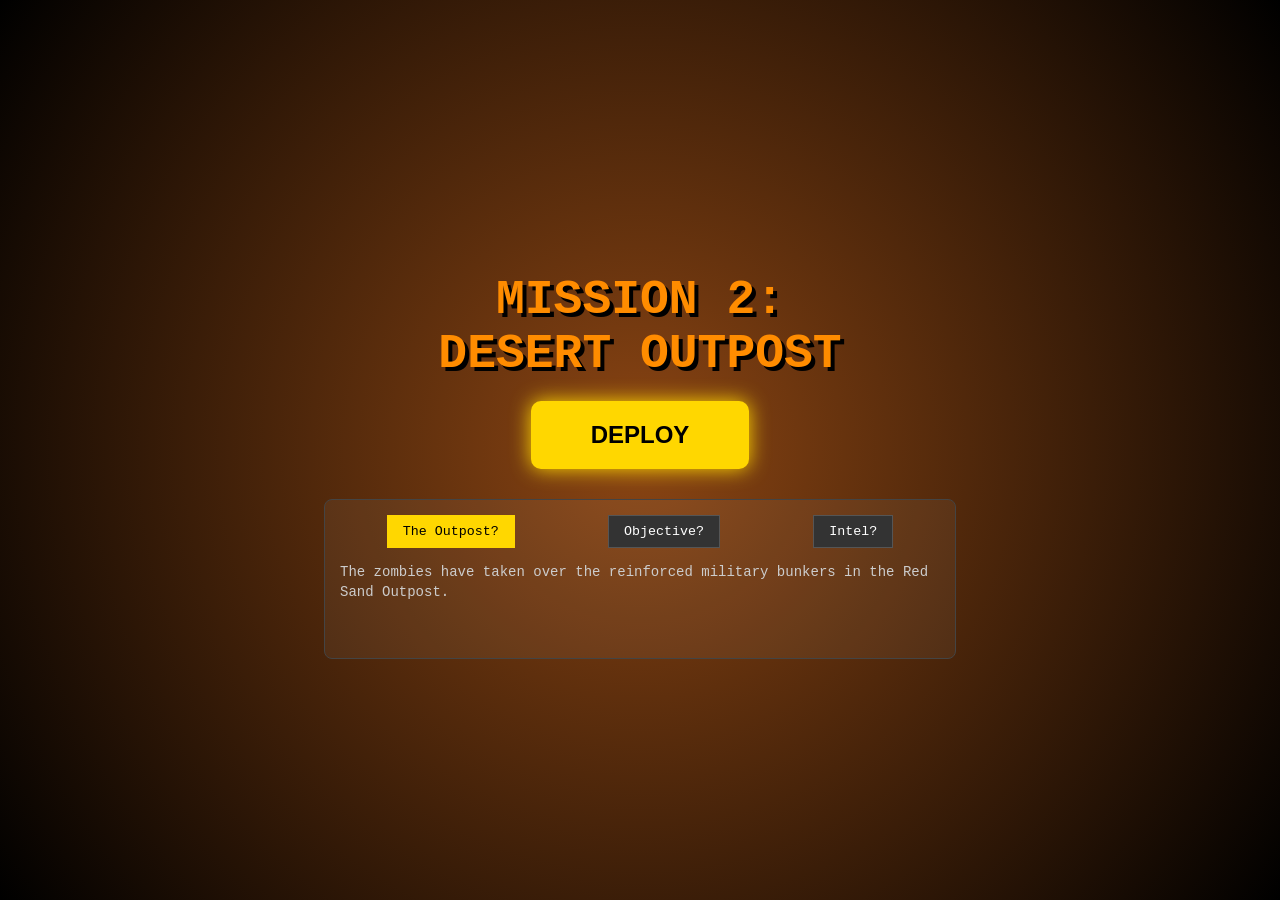
==== index.html @ ab5dc107 "Add files via upload" ====
<!DOCTYPE html>
<html lang="en">
<head>
    <meta charset="UTF-8">
    <meta name="viewport" content="width=device-width, initial-scale=1.0, maximum-scale=1.0, user-scalable=no">
    <title>Zombie Avenue: Desert Outpost</title>
    <!-- Legătura către fișierul CSS extern -->
    <link rel="stylesheet" href="style.css">
</head>
<body>

<audio id="bgMusic" loop><source src="desert_music.mp3" type="audio/mpeg"></audio>
<audio id="windAudio" loop><source src="wind.mp3" type="audio/mpeg"></audio>
<audio id="rocketLaunchSfx"><source src="rocket_launch.mp3" type="audio/mpeg"></audio>
<audio id="nukeExplosionSfx"><source src="nuke.mp3" type="audio/mpeg"></audio>

<div id="start-screen">
    <h1>MISSION 2:<br>DESERT OUTPOST</h1>
    <button id="playBtn" onclick="startGame()">DEPLOY</button>
    <div id="info-container">
        <div class="tabs">
            <button class="tab-btn active" onclick="openTab(event, 'about')">The Outpost?</button>
            <button class="tab-btn" onclick="openTab(event, 'goal')">Objective?</button>
            <button class="tab-btn" onclick="openTab(event, 'tips')">Intel?</button>
        </div>
        <div id="about" class="tab-content active">The zombies have taken over the reinforced military bunkers in the Red Sand Outpost.</div>
        <div id="goal" class="tab-content">Neutralize all bunkers to clear the sector!</div>
        <div id="tips" class="tab-content">Sandstorms reduce visibility. Stay focused on the thermal signatures. Use Arrow Keys to move, Space/Up to shoot, and E or Shop button for the shop.</div>
    </div>
</div>

<div id="win-screen">
    <h2>SECTOR CLEAR!</h2>
    <p>The Desert Outpost has been reclaimed. You are a hero of the military!</p>
    <button onclick="location.reload()" style="margin-top:30px; padding:10px 20px; background:#0f0; border:none; font-weight:bold; cursor:pointer;">RESTART MISSION</button>
</div>

<div id="ui-layer">
    <div id="scoreboard">
        TIME: <span id="timeVal">0s</span><br>
        SCORE: <span id="scoreVal">0</span><br>
        WEAPON: <span id="weaponName">Main Gun</span>
    </div>
    <div id="money-ui">$0</div>
    <div id="shopBtn">SHOP (E)</div>
    <div id="dialogue-box"></div>
</div>

<div id="shop-menu">
    <h2>ARMORY</h2>
    <div class="shop-item"><span>Main Gun (Default)</span><button class="buy-btn" onclick="equip(0)">EQUIP</button></div>
    <div class="shop-item"><span>Rockets ($800)</span><button id="buyRocket" class="buy-btn" onclick="buyWeapon(1)">BUY</button></div>
    <div class="shop-item"><span>Cannonballs ($2000)</span><button id="buyCannon" class="buy-btn" onclick="buyWeapon(2)">BUY</button></div>
    <div class="shop-item"><span>Cluster Bomb ($3500)</span><button id="buyCluster" class="buy-btn" onclick="buyWeapon(4)">BUY</button></div>
    <div class="shop-item"><span>Tactical Nuke ($15,000)</span><button id="buyNuke" class="buy-btn" onclick="buyWeapon(3)">BUY</button></div>
    <div class="shop-item"><span>Hunter ($200) - AR</span><button id="buyHunter" class="buy-btn" onclick="buyHuman('hunter')">BUY</button></div>
    <div class="shop-item"><span>Adrian ($1000) - RPG</span><button id="buyAdrian" class="buy-btn" onclick="buyHuman('adrian')">BUY</button></div>
    <div class="shop-item"><span>Attack Heli ($3000) - Gun</span><button id="buyHeli1" class="buy-btn" onclick="buyHeli(1)">BUY</button></div>
    <div class="shop-item"><span>Rocket Heli ($4000) - Blue</span><button id="buyHeli2" class="buy-btn" onclick="buyHeli(2)">BUY</button></div>
    <br>
    <button onclick="toggleShop()" style="background:red; color:white; padding:10px; border:none; font-weight:bold; cursor:pointer;">CLOSE</button>
</div>

<canvas id="gameCanvas"></canvas>

<div class="controls" id="game-controls">
    <div id="leftBtn" class="btn">LEFT</div>
    <div id="rightBtn" class="btn">RIGHT</div>
    <div id="fireBtn" class="btn">FIRE</div>
</div>

<!-- Secvențele JavaScript încărcate ordonat -->
<script src="js/config.js"></script>
<script src="js/input.js"></script>
<script src="js/game.js"></script>
</body>
</html>
---- style.css ----
body, html { 
    margin: 0; 
    padding: 0;
    width: 100%; 
    height: 100%; 
    overflow: hidden; 
    background: #000; 
    font-family: 'Courier New', monospace; 
    touch-action: none; 
    user-select: none; 
}

canvas { 
    display: block; 
    width: 100vw; 
    height: 100vh;
    background: #d2a679; 
} 

#ui-layer { position: absolute; top: 0; left: 0; width: 100%; height: 100%; pointer-events: none; display: none; }
#scoreboard { position: absolute; top: 10px; left: 10px; color: #0f0; background: rgba(0,0,0,0.8); padding: 12px; border: 2px solid #0f0; font-size: 14px; z-index: 10; }
#money-ui { position: absolute; top: 15px; right: 20px; color: #ffd700; font-size: 28px; font-weight: bold; text-shadow: 2px 2px #000; z-index: 10; }
#shopBtn { position: absolute; top: 120px; left: 10px; background: #ffd700; color: #000; padding: 10px; font-weight: bold; border-radius: 5px; z-index: 10; pointer-events: auto; cursor: pointer; }

#start-screen { position: absolute; top: 0; left: 0; width: 100%; height: 100%; background: radial-gradient(circle, #8b4513, #000); display: flex; flex-direction: column; align-items: center; justify-content: center; z-index: 200; overflow-y: auto; }
#start-screen h1 { color: #ff8c00; font-size: 48px; text-shadow: 4px 4px #000; margin-bottom: 20px; text-align: center; }
#playBtn { background: #ffd700; color: #000; padding: 20px 60px; font-size: 24px; font-weight: bold; border: none; cursor: pointer; border-radius: 10px; box-shadow: 0 0 20px #ffd700; animation: pulse 1.5s infinite; margin-bottom: 30px; }
@keyframes pulse { 0% { transform: scale(1); } 50% { transform: scale(1.1); } 100% { transform: scale(1); } }

#info-container { width: 85%; max-width: 600px; background: rgba(255,255,255,0.05); border: 1px solid #444; padding: 15px; border-radius: 8px; }
.tabs { display: flex; justify-content: space-around; margin-bottom: 15px; }
.tab-btn { background: #333; color: #fff; border: 1px solid #555; padding: 8px 15px; cursor: pointer; font-family: inherit; }
.tab-btn.active { background: #ffd700; color: #000; border-color: #ffd700; }
.tab-content { display: none; color: #ccc; line-height: 1.4; font-size: 14px; min-height: 80px; }
.tab-content.active { display: block; }

#win-screen { position: absolute; top: 0; left: 0; width: 100%; height: 100%; background: rgba(0,0,0,0.9); display: none; flex-direction: column; align-items: center; justify-content: center; z-index: 300; text-align: center; padding: 20px; }
#win-screen h2 { color: #0f0; font-size: 60px; margin-bottom: 20px; }

#dialogue-box { position: absolute; bottom: 120px; left: 50%; transform: translateX(-50%); background: rgba(0,0,0,0.9); border: 2px solid #ff8c00; color: #fff; padding: 15px; width: 80%; display: none; z-index: 150; font-size: 16px; border-radius: 4px; }

#shop-menu { display: none; position: absolute; top: 50%; left: 50%; transform: translate(-50%, -50%); background: #222; border: 4px solid #ffd700; padding: 20px; color: white; width: 85%; text-align: center; z-index: 100; box-shadow: 0 0 50px #000; overflow-y: auto; max-height: 90vh; pointer-events: auto; }
.shop-item { border: 1px solid #555; padding: 10px; margin: 10px 0; display: flex; justify-content: space-between; align-items: center; font-size: 14px; }
.buy-btn { background: #ffd700; color: #000; border: none; padding: 10px; font-weight: bold; cursor: pointer; min-width: 80px; }

.controls { position: absolute; bottom: 20px; width: 100%; display: none; justify-content: space-around; z-index: 10; pointer-events: auto; }
.btn { width: 75px; height: 75px; background: rgba(255,255,255,0.1); border: 2px solid #fff; border-radius: 50%; display: flex; align-items: center; justify-content: center; color: white; font-weight: bold; cursor: pointer; }
#fireBtn { background: rgba(255,0,0,0.4); border-color: #f00; width: 100px; height: 100px; }
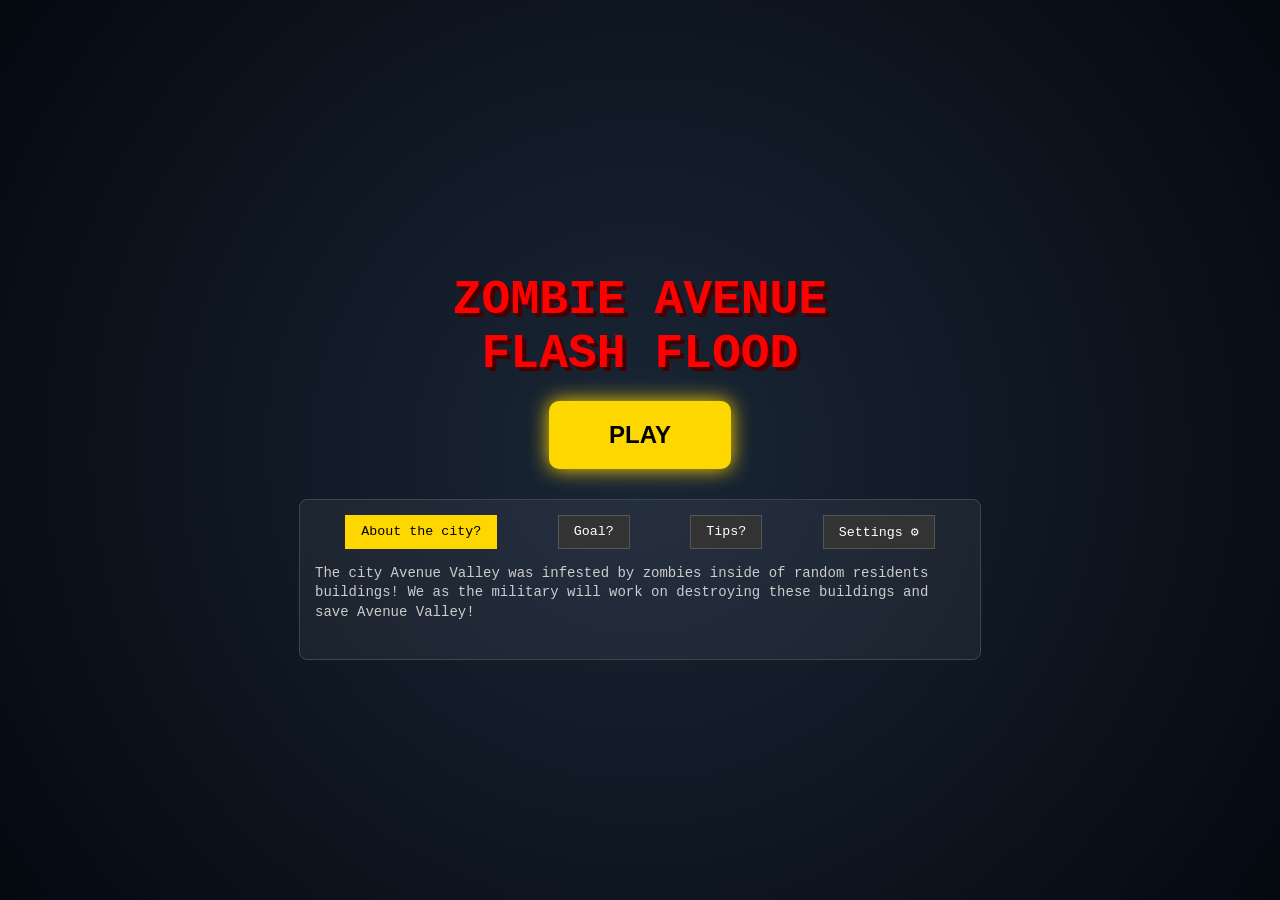
==== commit 3eb834e2: "Rename Zombie Avenue Flash Flood.html to index.html" ====
--- a/index.html
+++ b/index.html
@@ -3,36 +3,101 @@
 <head>
     <meta charset="UTF-8">
     <meta name="viewport" content="width=device-width, initial-scale=1.0, maximum-scale=1.0, user-scalable=no">
-    <title>Zombie Avenue: Desert Outpost</title>
-    <!-- Legătura către fișierul CSS extern -->
-    <link rel="stylesheet" href="style.css">
+    <title>Zombie Avenue Remake - Flash Flood Overkill</title>
+    <style>
+        body { margin: 0; background: #000; overflow: hidden; font-family: 'Courier New', monospace; touch-action: none; user-select: none; }
+        canvas { display: block; background: #0b1118; } /* Storm sky baseline base */
+        
+        #ui-layer { position: absolute; top: 0; left: 0; width: 100%; height: 100%; pointer-events: none; display: none; }
+        #scoreboard { position: absolute; top: 10px; left: 10px; color: #0f0; background: rgba(0,0,0,0.8); padding: 12px; border: 2px solid #0f0; font-size: 14px; z-index: 10; }
+        #money-ui { position: absolute; top: 15px; right: 20px; color: #ffd700; font-size: 28px; font-weight: bold; text-shadow: 2px 2px #000; z-index: 10; }
+        #shopBtn { position: absolute; top: 120px; left: 10px; background: #ffd700; color: #000; padding: 10px; font-weight: bold; border-radius: 5px; z-index: 10; pointer-events: auto; }
+
+        #pauseBtn { position: absolute; top: 15px; left: 50%; transform: translateX(-50%); background: rgba(0,0,0,0.6); color: #fff; border: 2px solid #fff; font-size: 18px; padding: 8px 16px; font-weight: bold; cursor: pointer; border-radius: 4px; z-index: 10; pointer-events: auto; }
+        #pause-menu { display: none; position: absolute; top: 0; left: 0; width: 100%; height: 100%; background: rgba(0, 0, 0, 0.85); z-index: 400; flex-direction: column; align-items: center; justify-content: center; }
+        #pause-menu h2 { color: #fff; font-size: 40px; margin-bottom: 30px; letter-spacing: 2px; text-shadow: 0 0 10px #fff; }
+        .menu-btn { background: #333; color: #fff; border: 2px solid #555; padding: 15px 40px; font-size: 18px; font-weight: bold; margin: 10px; cursor: pointer; font-family: inherit; width: 220px; text-align: center; border-radius: 6px; }
+        .menu-btn:hover { background: #ffd700; color: #000; border-color: #ffd700; }
+
+        #start-screen { position: absolute; top: 0; left: 0; width: 100%; height: 100%; background: radial-gradient(circle, #1a2636, #050910); display: flex; flex-direction: column; align-items: center; justify-content: center; z-index: 200; overflow-y: auto; }
+        #start-screen h1 { color: #f00; font-size: 48px; text-shadow: 4px 4px #440000; margin-bottom: 20px; text-align: center; }
+        #playBtn { background: #ffd700; color: #000; padding: 20px 60px; font-size: 24px; font-weight: bold; border: none; cursor: pointer; border-radius: 10px; box-shadow: 0 0 20px #ffd700; animation: pulse 1.5s infinite; margin-bottom: 30px; }
+        @keyframes pulse { 0% { transform: scale(1); } 50% { transform: scale(1.1); } 100% { transform: scale(1); } }
+
+        #info-container { width: 85%; max-width: 650px; background: rgba(255,255,255,0.05); border: 1px solid #444; padding: 15px; border-radius: 8px; }
+        .tabs { display: flex; justify-content: space-around; margin-bottom: 15px; }
+        .tab-btn { background: #333; color: #fff; border: 1px solid #555; padding: 8px 15px; cursor: pointer; font-family: inherit; }
+        .tab-btn.active { background: #ffd700; color: #000; border-color: #ffd700; }
+        .tab-content { display: none; color: #ccc; line-height: 1.4; font-size: 14px; min-height: 80px; }
+        .tab-content.active { display: block; }
+
+        .setting-row { display: flex; justify-content: space-between; align-items: center; margin: 15px 0; padding: 5px; }
+        .quality-btn { background: #555; color: #fff; border: 2px solid #777; padding: 6px 10px; cursor: pointer; font-weight: bold; font-family: inherit; margin-left: 5px; font-size: 11px; }
+        .quality-btn.selected { background: #00ff00; color: #000; border-color: #00ff00; box-shadow: 0 0 10px #00ff00; }
+        .quality-btn.ultra-select { background: #ff00ff; color: #fff; border-color: #ff00ff; box-shadow: 0 0 10px #ff00ff; }
+        .quality-btn.overdrive-select { background: #ff3300; color: #fff; border-color: #ff3300; box-shadow: 0 0 15px #ff3300; animation: flashRed 1s infinite alternate; }
+        @keyframes flashRed { from { box-shadow: 0 0 4px #f30; } to { box-shadow: 0 0 18px #f30; } }
+
+        #win-screen { position: absolute; top: 0; left: 0; width: 100%; height: 100%; background: rgba(0,0,0,0.9); display: none; flex-direction: column; align-items: center; justify-content: center; z-index: 300; text-align: center; padding: 20px; }
+        #win-screen h2 { color: #0f0; font-size: 60px; margin-bottom: 20px; }
+        #win-screen p { color: #fff; font-size: 20px; max-width: 600px; line-height: 1.6; }
+
+        #dialogue-box { position: absolute; bottom: 120px; left: 50%; transform: translateX(-50%); background: rgba(0,0,0,0.9); border: 2px solid #00f; color: #fff; padding: 15px; width: 80%; display: none; z-index: 150; font-size: 16px; border-radius: 4px; box-shadow: 0 0 15px #00f; }
+
+        #shop-menu { display: none; position: absolute; top: 50%; left: 50%; transform: translate(-50%, -50%); background: #222; border: 4px solid #ffd700; padding: 20px; color: white; width: 85%; text-align: center; z-index: 100; box-shadow: 0 0 50px #000; overflow-y: auto; max-height: 90vh; pointer-events: auto; }
+        .shop-item { border: 1px solid #555; padding: 10px; margin: 10px 0; display: flex; justify-content: space-between; align-items: center; font-size: 14px; }
+        .buy-btn { background: #ffd700; color: #000; border: none; padding: 10px; font-weight: bold; cursor: pointer; min-width: 80px; }
+        .buy-btn:disabled { background: #555; color: #888; }
+
+        .controls { position: absolute; bottom: 20px; width: 100%; display: none; justify-content: space-around; z-index: 10; pointer-events: auto; }
+        .btn { width: 75px; height: 75px; background: rgba(255,255,255,0.1); border: 2px solid #fff; border-radius: 50%; display: flex; align-items: center; justify-content: center; color: white; font-weight: bold; }
+        #fireBtn { background: rgba(255,0,0,0.4); border-color: #f00; width: 100px; height: 100px; }
+    </style>
 </head>
 <body>
 
-<audio id="bgMusic" loop><source src="desert_music.mp3" type="audio/mpeg"></audio>
+<audio id="bgMusic" loop><source src="music.mp3" type="audio/mpeg"></audio>
 <audio id="windAudio" loop><source src="wind.mp3" type="audio/mpeg"></audio>
-<audio id="rocketLaunchSfx"><source src="rocket_launch.mp3" type="audio/mpeg"></audio>
-<audio id="nukeExplosionSfx"><source src="nuke.mp3" type="audio/mpeg"></audio>
 
 <div id="start-screen">
-    <h1>MISSION 2:<br>DESERT OUTPOST</h1>
-    <button id="playBtn" onclick="startGame()">DEPLOY</button>
+    <h1>ZOMBIE AVENUE<br>FLASH FLOOD</h1>
+    <button id="playBtn" onclick="startGame()">PLAY</button>
     <div id="info-container">
         <div class="tabs">
-            <button class="tab-btn active" onclick="openTab(event, 'about')">The Outpost?</button>
-            <button class="tab-btn" onclick="openTab(event, 'goal')">Objective?</button>
-            <button class="tab-btn" onclick="openTab(event, 'tips')">Intel?</button>
+            <button class="tab-btn active" onclick="openTab(event, 'about')">About the city?</button>
+            <button class="tab-btn" onclick="openTab(event, 'goal')">Goal?</button>
+            <button class="tab-btn" onclick="openTab(event, 'tips')">Tips?</button>
+            <button class="tab-btn" onclick="openTab(event, 'settings')">Settings ⚙️</button>
         </div>
-        <div id="about" class="tab-content active">The zombies have taken over the reinforced military bunkers in the Red Sand Outpost.</div>
-        <div id="goal" class="tab-content">Neutralize all bunkers to clear the sector!</div>
-        <div id="tips" class="tab-content">Sandstorms reduce visibility. Stay focused on the thermal signatures. Use Arrow Keys to move, Space/Up to shoot, and E or Shop button for the shop.</div>
+        <div id="about" class="tab-content active">The city Avenue Valley was infested by zombies inside of random residents buildings! We as the military will work on destroying these buildings and save Avenue Valley!</div>
+        <div id="goal" class="tab-content">Destroy all buildings! Once they are all destroyed you officially finished the game!</div>
+        <div id="tips" class="tab-content">Auto-clicker if you want money fast!</div>
+        <div id="settings" class="tab-content">
+            <div class="setting-row">
+                <span>GRAPHICS ENGINE:</span>
+                <div>
+                    <button id="lowQualBtn" class="quality-btn" onclick="setQuality('low')">LOW</button>
+                    <button id="highQualBtn" class="quality-btn" onclick="setQuality('high')">HIGH</button>
+                    <button id="ultraQualBtn" class="quality-btn" onclick="setQuality('ultra')">ULTRA</button>
+                    <button id="overdriveQualBtn" class="quality-btn overdrive-select" onclick="setQuality('overdrive')">💥OVERDRIVE</button>
+                </div>
+            </div>
+            <p id="settings-desc" style="font-size:11px; color:#aaa; margin:0;">Overdrive injects procedural building interiors, lens glass splatters, volumetric fog banks, heat distortion waves, and cinematic trajectory blood maps.</p>
+        </div>
     </div>
 </div>
 
+<div id="pause-menu">
+    <h2>GAME PAUSED</h2>
+    <button class="menu-btn" onclick="togglePause()">RESUME</button>
+    <button class="menu-btn" onclick="restartMatch()">RESTART</button>
+    <button class="menu-btn" onclick="exitToMainMenu()">MAIN MENU</button>
+</div>
+
 <div id="win-screen">
-    <h2>SECTOR CLEAR!</h2>
-    <p>The Desert Outpost has been reclaimed. You are a hero of the military!</p>
-    <button onclick="location.reload()" style="margin-top:30px; padding:10px 20px; background:#0f0; border:none; font-weight:bold; cursor:pointer;">RESTART MISSION</button>
+    <h2>YOU WIN!</h2>
+    <p>Avenue Valley is officially safe from monsters! Thanks for your help! The military is very happy of your help!</p>
+    <button onclick="location.reload()" style="margin-top:30px; padding:10px 20px; background:#0f0; border:none; font-weight:bold;">RESTART</button>
 </div>
 
 <div id="ui-layer">
@@ -41,8 +106,9 @@
         SCORE: <span id="scoreVal">0</span><br>
         WEAPON: <span id="weaponName">Main Gun</span>
     </div>
+    <div id="pauseBtn" onclick="togglePause()">PAUSE ⏸️</div>
     <div id="money-ui">$0</div>
-    <div id="shopBtn">SHOP (E)</div>
+    <div id="shopBtn">SHOP</div>
     <div id="dialogue-box"></div>
 </div>
 
@@ -50,15 +116,11 @@
     <h2>ARMORY</h2>
     <div class="shop-item"><span>Main Gun (Default)</span><button class="buy-btn" onclick="equip(0)">EQUIP</button></div>
     <div class="shop-item"><span>Rockets ($800)</span><button id="buyRocket" class="buy-btn" onclick="buyWeapon(1)">BUY</button></div>
-    <div class="shop-item"><span>Cannonballs ($2000)</span><button id="buyCannon" class="buy-btn" onclick="buyWeapon(2)">BUY</button></div>
-    <div class="shop-item"><span>Cluster Bomb ($3500)</span><button id="buyCluster" class="buy-btn" onclick="buyWeapon(4)">BUY</button></div>
-    <div class="shop-item"><span>Tactical Nuke ($15,000)</span><button id="buyNuke" class="buy-btn" onclick="buyWeapon(3)">BUY</button></div>
-    <div class="shop-item"><span>Hunter ($200) - AR</span><button id="buyHunter" class="buy-btn" onclick="buyHuman('hunter')">BUY</button></div>
-    <div class="shop-item"><span>Adrian ($1000) - RPG</span><button id="buyAdrian" class="buy-btn" onclick="buyHuman('adrian')">BUY</button></div>
+    <div class="shop-item"><span>Super Cannonballs ($2000)</span><button id="buyCannon" class="buy-btn" onclick="buyWeapon(2)">BUY</button></div>
     <div class="shop-item"><span>Attack Heli ($3000) - Gun</span><button id="buyHeli1" class="buy-btn" onclick="buyHeli(1)">BUY</button></div>
     <div class="shop-item"><span>Rocket Heli ($4000) - Blue</span><button id="buyHeli2" class="buy-btn" onclick="buyHeli(2)">BUY</button></div>
     <br>
-    <button onclick="toggleShop()" style="background:red; color:white; padding:10px; border:none; font-weight:bold; cursor:pointer;">CLOSE</button>
+    <button onclick="toggleShop()" style="background:red; color:white; padding:10px; border:none; font-weight:bold;">CLOSE</button>
 </div>
 
 <canvas id="gameCanvas"></canvas>
@@ -69,9 +131,827 @@
     <div id="fireBtn" class="btn">FIRE</div>
 </div>
 
-<!-- Secvențele JavaScript încărcate ordonat -->
-<script src="js/config.js"></script>
-<script src="js/input.js"></script>
-<script src="js/game.js"></script>
+<script>
+const canvas = document.getElementById('gameCanvas');
+const ctx = canvas.getContext('2d');
+canvas.width = window.innerWidth;
+canvas.height = window.innerHeight * 0.75;
+
+const WORLD_WIDTH = 5000;
+const GROUND_Y = canvas.height - 40;
+
+let cash = 0, score = 0, startTime = Date.now(), totalPausedTime = 0, pauseStart = 0;
+let movingLeft = false, movingRight = false, facingRight = true, paused = true;
+let gameStarted = false, isPauseMenuOpen = false;
+let projectiles = [], zombies = [], buildings = [], bloodSplats = [], explosions = [], humans = [];
+let buildingParticles = [];
+let giftBoxes = []; 
+
+// OVERDRIVE ARRAYS & CONFIG
+let physicalDebris = [];
+let activeLights = [];
+let heatDistortions = [];
+let screenLensDrops = [];
+let volumetricFogBanks = [];
+let timeCycle = 0; 
+let targetCameraZoom = 1.0;
+let currentCameraZoom = 1.0;
+let chromaticAberrationTimer = 0;
+let graphicsMode = 'overdrive'; 
+let screenShake = 0; 
+
+// FLASH FLOOD ENVIRONMENT VARIABLES
+let rainImpactSplashes = [];
+let floodWaterLevel = 0; 
+
+// Generate Screen Lens Drops (Overdrive Feature)
+for(let i=0; i<30; i++) {
+    screenLensDrops.push({
+        x: Math.random() * canvas.width, y: Math.random() * canvas.height,
+        vy: 0.2 + Math.random()*0.5, len: 4 + Math.random()*6, life: 0.3 + Math.random()*0.7
+    });
+}
+
+// Generate Volumetric Moving Fog Layers
+for(let i=0; i<12; i++) {
+    volumetricFogBanks.push({
+        x: i * 450, y: GROUND_Y - 90, r: 140 + Math.random()*80,
+        vx: 0.2 + Math.random()*0.3, driftY: Math.random()*Math.PI
+    });
+}
+
+// PARALLAX MOUNTAINS
+let backgroundMountains = [];
+for(let i=0; i<35; i++) {
+    backgroundMountains.push({
+        x: i * 250, w: 300 + Math.random() * 200, h: 120 + Math.random() * 180,
+        color: `rgb(${12 + Math.random()*8}, ${18 + Math.random()*8}, ${28 + Math.random()*10})` // Darkened for storms
+    });
+}
+
+// INTENSE FLASH FLOOD RAIN ENGINE (Replaces Snowflakes)
+let torrentialRain = [];
+for(let i=0; i < 350; i++) { // Increased count for torrential texture
+    torrentialRain.push({
+        x: Math.random() * WORLD_WIDTH, 
+        y: Math.random() * canvas.height - canvas.height,
+        speed: 18 + Math.random() * 10, // Slicing high velocity speed
+        length: 22 + Math.random() * 12, // Linear long streaks
+        angle: (76 + Math.random() * 5) * (Math.PI / 180), // Wind-driven angle
+        thickness: 1 + Math.random() * 1
+    });
+}
+
+const weapons = [
+    { name: "Main Gun", dmg: 5, price: 0, owned: true, type: "bullet" },
+    { name: "Rockets", dmg: 10, price: 800, owned: false, type: "rocket" },
+    { name: "Cannonballs", dmg: 25, price: 2000, owned: false, type: "cannon" }
+];
+let currentWeapon = 0;
+
+const tank = { x: 400, y: GROUND_Y - 55, w: 90, h: 45, speed: 6, recoil: 0, muzzleFlash: 0 };
+let helis = {
+    green: { active: false, x: -100, y: 100, speed: 7.5, bladeAngle: 0, fireTimer: 0, color: '#3a5a2a', tailColor: '#2d4d22', fireRate: 8, weaponType: 'bullet', facingRight: true },
+    blue: { active: false, x: -200, y: 60, speed: 8.0, bladeAngle: 0, fireTimer: 0, color: '#2a3a5a', tailColor: '#222d4d', fireRate: 24, weaponType: 'rocket', facingRight: true }
+};
+
+function initBuildings() {
+    buildings = [];
+    for (let i = 0; i < 15; i++) {
+        const h = 250 + Math.random() * 300;
+        const hp = 750 + Math.floor(Math.random() * 5250);
+        
+        let interiorRooms = [];
+        let rows = Math.floor(h / 50);
+        for(let r=0; r<rows; r++) {
+            for(let c=0; c<3; c++) {
+                interiorRooms.push({
+                    row: r, col: c, rx: 25 + (c*50), ry: 25 + (r*45), rw: 30, rh: 25,
+                    blownOpen: false, furnitureType: Math.random() > 0.4 ? 'furniture' : 'beam',
+                    itemColor: `hsl(${Math.random()*360}, 40%, 25%)`
+                });
+            }
+        }
+
+        buildings.push({ 
+            x: 800 + (i * 300), y: GROUND_Y - h, w: 180, h: h, 
+            hp: hp, maxHp: hp, destroyed: false, shake: 0,
+            color: `rgb(${30+Math.random()*15},${30+Math.random()*15},${40})`,
+            impactCraters: [], rooms: interiorRooms
+        });
+    }
+}
+initBuildings();
+
+function openTab(evt, tabName) {
+    let contents = document.getElementsByClassName("tab-content");
+    for (let i = 0; i < contents.length; i++) contents[i].classList.remove("active");
+    let buttons = document.getElementsByClassName("tab-btn");
+    for (let i = 0; i < buttons.length; i++) buttons[i].classList.remove("active");
+    document.getElementById(tabName).classList.add("active");
+    evt.currentTarget.classList.add("active");
+}
+
+function setQuality(mode) {
+    graphicsMode = mode;
+    document.getElementById('lowQualBtn').className = 'quality-btn' + (mode === 'low' ? ' selected' : '');
+    document.getElementById('highQualBtn').className = 'quality-btn' + (mode === 'high' ? ' selected' : '');
+    document.getElementById('ultraQualBtn').className = 'quality-btn' + (mode === 'ultra' ? ' ultra-select' : '');
+    document.getElementById('overdriveQualBtn').className = 'quality-btn' + (mode === 'overdrive' ? ' overdrive-select' : '');
+    
+    const d = document.getElementById('settings-desc');
+    if(mode === 'low') d.innerText = "Basic retro performance fills. Zero rendering overhead.";
+    if(mode === 'high') d.innerText = "Real-time glows, baseline shake vectors, and parallax layers.";
+    if(mode === 'ultra') d.innerText = "Ray illumination gradients, particle debris physics, and chromatic lens split.";
+    if(mode === 'overdrive') d.innerText = "Overdrive injects procedural building interiors, lens glass splatters, volumetric fog banks, heat distortion waves, and cinematic trajectory blood maps.";
+}
+
+function startGame() {
+    const music = document.getElementById('bgMusic');
+    const windSfx = document.getElementById('windAudio');
+    music.volume = 0.5; music.play().catch(e => {});
+    windSfx.volume = 0.6; windSfx.play().catch(e => {});
+
+    document.getElementById('start-screen').style.display = 'none';
+    document.getElementById('ui-layer').style.display = 'block';
+    document.getElementById('game-controls').style.display = 'flex';
+    gameStarted = true; paused = false; startTime = Date.now(); totalPausedTime = 0;
+    showDialogue("COMMANDER: FLASH FLOOD INBOUND. Overkill systems engaged. Clean out the Avenue.");
+}
+
+function checkVictory() {
+    if (buildings.every(b => b.destroyed)) {
+        paused = true;
+        document.getElementById('win-screen').style.display = 'flex';
+        document.getElementById('bgMusic').pause();
+        document.getElementById('windAudio').pause(); 
+    }
+}
+
+function showDialogue(text) {
+    const box = document.getElementById('dialogue-box');
+    box.innerText = text; box.style.display = 'block';
+    setTimeout(() => { box.style.display = 'none'; }, 4000);
+}
+
+function toggleShop() {
+    if(!gameStarted || isPauseMenuOpen) return;
+    paused = !paused;
+    document.getElementById('shop-menu').style.display = paused ? 'block' : 'none';
+}
+document.getElementById('shopBtn').onclick = toggleShop;
+
+function togglePause() {
+    if (!gameStarted || document.getElementById('shop-menu').style.display === 'block') return;
+    isPauseMenuOpen = !isPauseMenuOpen; paused = isPauseMenuOpen;
+    const pauseMenu = document.getElementById('pause-menu');
+    const music = document.getElementById('bgMusic');
+    const windSfx = document.getElementById('windAudio');
+    
+    if (isPauseMenuOpen) {
+        pauseStart = Date.now(); pauseMenu.style.display = 'flex';
+        music.pause(); windSfx.pause();
+    } else {
+        totalPausedTime += Date.now() - pauseStart; pauseMenu.style.display = 'none';
+        music.play().catch(e => {}); windSfx.play().catch(e => {});
+    }
+}
+
+function restartMatch() {
+    cash = 0; score = 0; startTime = Date.now(); totalPausedTime = 0;
+    movingLeft = false; movingRight = false; facingRight = true;
+    projectiles = []; zombies = []; bloodSplats = []; explosions = []; humans = []; buildingParticles = []; giftBoxes = [];
+    physicalDebris = []; activeLights = []; heatDistortions = []; timeCycle = 0; targetCameraZoom = 1.0; currentCameraZoom = 1.0; chromaticAberrationTimer = 0;
+    rainImpactSplashes = []; floodWaterLevel = 0; screenShake = 0; tank.x = 400; tank.recoil = 0; tank.muzzleFlash = 0;
+    helis.green.active = false; helis.blue.active = false;
+    weapons[1].owned = false; weapons[2].owned = false; currentWeapon = 0;
+    document.getElementById('weaponName').innerText = weapons[0].name;
+
+    initBuildings();
+    isPauseMenuOpen = false; paused = false;
+    document.getElementById('pause-menu').style.display = 'none';
+    document.getElementById('win-screen').style.display = 'none';
+    
+    const music = document.getElementById('bgMusic');
+    const windSfx = document.getElementById('windAudio');
+    music.currentTime = 0; music.play().catch(e => {});
+    windSfx.play().catch(e => {});
+}
+
+function exitToMainMenu() {
+    isPauseMenuOpen = false; gameStarted = false; paused = true;
+    document.getElementById('pause-menu').style.display = 'none';
+    document.getElementById('ui-layer').style.display = 'none';
+    document.getElementById('game-controls').style.display = 'none';
+    document.getElementById('shop-menu').style.display = 'none';
+    document.getElementById('win-screen').style.display = 'none';
+    document.getElementById('start-screen').style.display = 'flex';
+    document.getElementById('bgMusic').pause(); document.getElementById('windAudio').pause();
+}
+
+function buyWeapon(idx) {
+    if (cash >= weapons[idx].price) { cash -= weapons[idx].price; weapons[idx].owned = true; equip(idx); }
+}
+
+// Logic loops for handles kept safe but unlinked from stripped shop UI items
+function buyGiftBox() { if (cash >= 1500) { cash -= 1500; giftBoxes.push({ x: tank.x + tank.w / 2 - 20, y: -50, w: 40, h: 40, speed: 5, dmg: 500 }); toggleShop(); } }
+function buyHuman(type) { if (type === 'hunter' && cash >= 200) { cash -= 200; humans.push({ name: 'Hunter', x: tank.x, y: GROUND_Y - 35, speed: 2, fireRate: 48, fireTimer: 0, type: 'bullet', color: '#c2b280', weaponColor: '#333', facingRight: true }); toggleShop(); } }
+
+function buyHeli(type) {
+    if (type === 1 && cash >= 3000 && !helis.green.active) {
+        cash -= 3000; helis.green.active = true; helis.green.x = tank.x;
+    } else if (type === 2 && cash >= 4000 && !helis.blue.active) {
+        cash -= 4000; helis.blue.active = true; helis.blue.x = tank.x;
+    }
+    toggleShop();
+}
+
+function equip(idx) {
+    if (weapons[idx].owned) { currentWeapon = idx; document.getElementById('weaponName').innerText = weapons[idx].name; if (paused && document.getElementById('shop-menu').style.display === 'block') toggleShop(); }
+}
+
+const setup = (id, start, end) => {
+    const el = document.getElementById(id);
+    if(el) {
+        el.addEventListener('touchstart', e => { e.preventDefault(); start(); });
+        el.addEventListener('touchend', e => { e.preventDefault(); end(); });
+    }
+};
+setup('leftBtn', () => { if(!paused) { movingLeft = true; facingRight = false; } }, () => movingLeft = false);
+setup('rightBtn', () => { if(!paused) { movingRight = true; facingRight = true; } }, () => movingRight = false);
+setup('fireBtn', () => { if(!paused) shoot(); }, () => {});
+
+function shoot() {
+    tank.recoil = 12; tank.muzzleFlash = 4;
+    const dir = facingRight ? 1 : -1;
+    const px = facingRight ? tank.x + tank.w : tank.x;
+    const py = tank.y + 15;
+    
+    projectiles.push({ x: px, y: py, vx: 20 * dir, vy: 0, type: weapons[currentWeapon].type, dmg: weapons[currentWeapon].dmg });
+
+    if(graphicsMode === 'high' || graphicsMode === 'ultra' || graphicsMode === 'overdrive') {
+        activeLights.push({ x: px, y: py, r: 120, color: 'rgba(255,200,50,0.8)', decay: 0.2 });
+        if(weapons[currentWeapon].type === 'cannon') targetCameraZoom = 0.85; 
+    }
+}
+
+function spawnUltraDebris(x, y, count, isFire) {
+    for(let i=0; i<count; i++) {
+        physicalDebris.push({
+            x: x, y: y, vx: (Math.random() - 0.5) * 8, vy: -Math.random() * 7 - 2,
+            r: Math.random() * 5 + 2, rot: Math.random() * Math.PI, rotV: (Math.random() - 0.5) * 0.2,
+            life: 1.0, type: isFire ? 'ember' : 'masonry', bounce: 0.2 + Math.random()*0.2
+        });
+    }
+}
+
+// SHARP LINEAR CONTACT EMITTER ENGINE
+function triggerSharpSplash(x, y) {
+    let sparksCount = 3 + Math.floor(Math.random() * 2);
+    for(let i = 0; i < sparksCount; i++) {
+        rainImpactSplashes.push({
+            x: x,
+            y: y,
+            vx: (Math.random() - 0.5) * 5,
+            vy: -Math.random() * 4 - 2,
+            length: 3 + Math.random() * 4,
+            life: 8 + Math.floor(Math.random() * 6)
+        });
+    }
+}
+
+function update() {
+    if (paused || !gameStarted) return;
+    
+    let matchTime = Math.floor((Date.now() - startTime - totalPausedTime) / 1000);
+    document.getElementById('timeVal').innerText = matchTime + "s";
+    document.getElementById('scoreVal').innerText = score;
+    document.getElementById('money-ui').innerText = "$" + cash;
+    
+    if (screenShake > 0) screenShake *= 0.85;
+    if (chromaticAberrationTimer > 0) chromaticAberrationTimer--;
+
+    // Overdrive Frame Iterations
+    if(graphicsMode === 'ultra' || graphicsMode === 'overdrive') {
+        if(targetCameraZoom < 1.0) targetCameraZoom += 0.005;
+        currentCameraZoom += (targetCameraZoom - currentCameraZoom) * 0.1;
+        timeCycle += 0.001; 
+    } else {
+        currentCameraZoom = 1.0;
+    }
+
+    // Screen Lens Fluid Updates
+    if(graphicsMode === 'overdrive') {
+        screenLensDrops.forEach(d => {
+            d.y += d.vy * 1.5; // Made faster during intense rain storm simulation
+            if(d.y > canvas.height) { d.y = -20; d.x = Math.random()*canvas.width; }
+        });
+        volumetricFogBanks.forEach(f => {
+            f.x += f.vx * 1.4; 
+            f.driftY += 0.015;
+            if(f.x - f.r > WORLD_WIDTH) f.x = -f.r;
+        });
+        heatDistortions.forEach((hd, hdi) => {
+            hd.r += hd.speed;
+            hd.strength *= 0.92;
+            if(hd.strength < 0.1) heatDistortions.splice(hdi, 1);
+        });
+    }
+
+    // INTENSE FLASH FLOOD RAIN CORE CALCULATOR
+    torrentialRain.forEach(p => {
+        p.y += p.speed;
+        p.x += Math.cos(p.angle) * 4; // Wind pushing the rain simulation downward sideways
+
+        let surfaceHitY = GROUND_Y - floodWaterLevel;
+
+        // Collision Checks with Tank Chassis Roof lines
+        if (p.x >= tank.x && p.x <= tank.x + tank.w && p.y >= tank.y && p.y <= tank.y + 10) {
+            triggerSharpSplash(p.x, p.y);
+            p.y = Math.random() * -200;
+            p.x = Math.random() * WORLD_WIDTH;
+        } 
+        // Collision Checks with Live Standing Zombies
+        else if (Math.random() < 0.15 && zombies.some(z => p.x >= z.x && p.x <= z.x + 22 && p.y >= z.y && p.y <= GROUND_Y)) {
+            triggerSharpSplash(p.x, p.y);
+            p.y = Math.random() * -200;
+            p.x = Math.random() * WORLD_WIDTH;
+        }
+        // Collision check with flash flood base accumulation level
+        else if (p.y >= surfaceHitY) {
+            triggerSharpSplash(p.x, surfaceHitY);
+            p.y = Math.random() * -200;
+            p.x = Math.random() * WORLD_WIDTH;
+        }
+    });
+
+    // Update Splash sparks array lifetimes
+    rainImpactSplashes.forEach((sp, spi) => {
+        sp.x += sp.vx;
+        sp.y += sp.vy;
+        sp.vy += 0.3; // Gravity pull on water droplet arcs
+        sp.life--;
+        if (sp.life <= 0) rainImpactSplashes.splice(spi, 1);
+    });
+
+    // Gradual water accumulation level for Overkill graphics tracking modes
+    if (floodWaterLevel < 14) floodWaterLevel += 0.001;
+
+    if(movingLeft && tank.x > 0) tank.x -= tank.speed;
+    if(movingRight && tank.x < WORLD_WIDTH - tank.w) tank.x += tank.speed;
+    updateHeli(helis.green, -50); updateHeli(helis.blue, -150);
+
+    // Active Ray Tracking Updates
+    if(graphicsMode === 'ultra' || graphicsMode === 'overdrive') {
+        projectiles.forEach(p => {
+            if(p.type === 'rocket' || p.type === 'heavy-rocket') activeLights.push({ x: p.x, y: p.y, r: 60, color: 'rgba(255,80,0,0.4)', decay: 1.0 });
+        });
+        activeLights.forEach((l, li) => {
+            l.r -= l.decay * 3;
+            if(l.r <= 0 || l.decay === 1.0) activeLights.splice(li, 1);
+        });
+    }
+
+    physicalDebris.forEach((d, di) => {
+        d.vy += 0.25; d.x += d.vx; d.y += d.vy; d.rot += d.rotV;
+        let limitY = GROUND_Y - floodWaterLevel;
+        if(d.y >= limitY - d.r) { d.y = limitY - d.r; d.vy = -d.vy * d.bounce; d.vx *= 0.6; } // Water slows debris sliding down
+        d.life -= 0.015;
+        if(d.life <= 0) physicalDebris.splice(di, 1);
+    });
+
+    humans.forEach(h => {
+        h.x += h.speed;
+        if(h.x >= WORLD_WIDTH - 20 || h.x <= 0) h.speed *= -1;
+        h.fireTimer++;
+        if(h.fireTimer >= h.fireRate) {
+            let target = buildings.find(b => !b.destroyed && Math.abs(b.x - h.x) < 800);
+            if(target) {
+                h.facingRight = target.x > h.x;
+                const isHeavy = h.type === 'heavy-rocket';
+                const pDir = h.facingRight ? 1 : -1;
+                projectiles.push({ x: h.facingRight ? h.x + 20 : h.x, y: h.y + 10, vx: 12 * pDir, vy: 0, type: h.type, dmg: isHeavy ? 50 : 5 });
+                h.fireTimer = 0;
+            }
+        }
+    });
+
+    projectiles.forEach((p, pi) => {
+        p.x += p.vx; p.y += (p.vy || 0);
+        if(p.x < 0 || p.x > WORLD_WIDTH) projectiles.splice(pi, 1);
+        buildings.forEach(b => {
+            if (!b.destroyed && p.x > b.x && p.x < b.x + b.w && p.y > b.y && p.y < b.y + b.h) {
+                b.hp -= p.dmg; b.shake = 12;
+                if(graphicsMode === 'ultra' || graphicsMode === 'overdrive') b.impactCraters.push({ cx: p.x - b.x, cy: p.y - b.y, cr: p.type==='bullet'? 8 : 22 });
+                
+                if(graphicsMode === 'overdrive') {
+                    let localX = p.x - b.x; let localY = p.y - b.y;
+                    b.rooms.forEach(rm => {
+                        if(localX > rm.rx - 20 && localX < rm.rx + rm.rw + 20 && localY > rm.ry - 20 && localY < rm.ry + rm.rh + 20) rm.blownOpen = true;
+                    });
+                }
+
+                if (p.type !== 'bullet') {
+                    let maxRad = p.type === 'heavy-rocket' ? 120 : 50;
+                    explosions.push({ x: p.x, y: p.y, r: 5, maxR: maxRad });
+                    if(graphicsMode === 'high') screenShake = p.type === 'heavy-rocket' ? 12 : 5;
+                    if(graphicsMode === 'ultra' || graphicsMode === 'overdrive') { 
+                        screenShake = p.type === 'heavy-rocket' ? 20 : 10; chromaticAberrationTimer = 8; spawnUltraDebris(p.x, p.y, p.type==='heavy-rocket'?15:8, true); 
+                        activeLights.push({ x: p.x, y: p.y, r: maxRad*2, color: 'rgba(255,100,30,0.8)', decay: 6 }); 
+                        if(graphicsMode === 'overdrive') heatDistortions.push({ x: p.x, y: p.y, r: 4, maxR: maxRad*1.5, strength: p.type==='heavy-rocket'?14:8, speed: 5 });
+                    }
+                }
+                if (p.type === 'heavy-rocket' || p.type === 'cannon') {
+                    zombies.forEach((z, zi) => {
+                        if(Math.abs(z.x - p.x) < 160) {
+                            let heading = z.x > p.x ? 6 : -6;
+                            // OVERKILL MODE: Generates linear sharp splashing blood maps instead of circular maps
+                            for(let i=0; i<12; i++) {
+                                bloodSplats.push({ 
+                                    x: z.x + 11, y: z.y + 16, 
+                                    vx: heading + (Math.random() - 0.5) * 8, 
+                                    vy: -Math.random() * 12 - 4, 
+                                    length: 14 + Math.random() * 12, 
+                                    life: 35 + Math.floor(Math.random() * 15),
+                                    hitWall: false 
+                                });
+                            }
+                            zombies.splice(zi, 1); cash += 5; score += 10;
+                        }
+                    });
+                }
+                for(let i=0; i < 2; i++) zombies.push({ x: b.x + (Math.random()*b.w), y: GROUND_Y - 32, speed: (1.5 + Math.random()) * (Math.random() > 0.5 ? 1 : -1) });
+                projectiles.splice(pi, 1);
+                if (b.hp <= 0) { b.destroyed = true; cash += 500; score += 200; checkVictory(); }
+            }
+        });
+    });
+
+    buildings.forEach(b => {
+        if(b.destroyed) {
+            if(b.h > 15) {
+                b.h -= 2; b.y += 2;
+                if(Math.random() > 0.9) explosions.push({ x: b.x + Math.random()*b.w, y: b.y + Math.random()*b.h, r: 5, maxR: 40 });
+                if((graphicsMode === 'ultra' || graphicsMode === 'overdrive') && Math.random() > 0.8) spawnUltraDebris(b.x + Math.random()*b.w, b.y, 2, Math.random() > 0.5);
+            }
+            if(Math.random() > 0.7) {
+                buildingParticles.push({
+                    x: b.x + Math.random() * b.w, y: GROUND_Y - 10, vx: (Math.random() - 0.5) * 1, vy: -1 - Math.random() * 2,
+                    size: 5 + Math.random() * 10, life: 1.0, type: Math.random() > 0.3 ? 'smoke' : 'fire'
+                });
+            }
+        }
+    });
+
+    buildingParticles.forEach((p, pi) => {
+        p.x += p.vx; p.y += p.vy; p.life -= 0.01;
+        if(p.life <= 0) buildingParticles.splice(pi, 1);
+    });
+
+    zombies.forEach((z, zi) => {
+        z.x -= z.speed;
+        if(z.x <= 0 || z.x >= WORLD_WIDTH - 22) z.speed *= -1;
+        if (z.x < tank.x + tank.w && z.x > tank.x) {
+            // OVERKILL SYSTEM: Linear slicing kinetic trajectory spray triggered on contact run over
+            for(let i=0; i<10; i++) {
+                bloodSplats.push({ 
+                    x: z.x + 11, y: GROUND_Y - floodWaterLevel - 5, 
+                    vx: (Math.random() - 0.5) * 6, 
+                    vy: -Math.random() * 8 - 3, 
+                    length: 10 + Math.random() * 10, 
+                    life: 25,
+                    hitWall: false 
+                });
+            }
+            zombies.splice(zi, 1); cash += 5; score += 10;
+        }
+    });
+
+    // Kinetic Trajectory Splat Processing Loop (Updated for Overkill modes)
+    bloodSplats.forEach((s, si) => {
+        if(!s.hitWall) {
+            s.x += s.vx;
+            s.y += s.vy;
+            s.vy += 0.4; // Downward gravity force pull on blood map elements
+
+            if(graphicsMode === 'overdrive') {
+                buildings.forEach(b => {
+                    if(!b.destroyed && s.x > b.x && s.x < b.x + b.w && s.y > b.y && s.y < GROUND_Y) {
+                        s.hitWall = true; s.vx = 0; s.vy = 0;
+                    }
+                });
+            }
+            
+            let waterSurfaceY = GROUND_Y - floodWaterLevel;
+            if (s.y >= waterSurfaceY) {
+                s.y = waterSurfaceY + 2; 
+                s.vx *= 0.3; // Fluid dynamic drag
+                s.vy = 0;
+                s.life--;
+            }
+        } else {
+            s.life--; // Slide down or wash away slowly off building surfaces
+        }
+        if (s.life <= 0) bloodSplats.splice(si, 1);
+    });
+
+    explosions.forEach((ex, ei) => { ex.r += 5; if (ex.r > ex.maxR) explosions.splice(ei, 1); });
+}
+
+function updateHeli(h, xOffset) {
+    if (!h.active) return;
+    const targetX = tank.x + xOffset;
+    if (h.x < targetX) h.x += h.speed;
+    if (h.x > targetX) h.x -= h.speed;
+    h.bladeAngle += 0.5; h.fireTimer++;
+    if (h.fireTimer >= h.fireRate) {
+        let target = buildings.find(b => !b.destroyed && Math.abs(b.x - h.x) < 1500);
+        if(target) {
+            h.facingRight = target.x > h.x;
+            const angle = Math.atan2((target.y + target.h/2) - (h.y + 20), (target.x + target.w/2) - (h.x + 40));
+            projectiles.push({ x: h.x + 40, y: h.y + 20, vx: Math.cos(angle) * 18, vy: Math.sin(angle) * 18, type: h.weaponType, dmg: h.weaponType === 'rocket' ? 10 : 5 });
+            h.fireTimer = 0;
+        }
+    }
+}
+
+function draw() {
+    if(graphicsMode === 'ultra' || graphicsMode === 'overdrive') {
+        let skyGradient = ctx.createLinearGradient(0, 0, 0, canvas.height);
+        let cycleIntensity = Math.sin(timeCycle);
+        // Swapped clear winter blues for intense stormy overcast color layers
+        skyGradient.addColorStop(0, `rgb(${6 + cycleIntensity*4}, ${10 + cycleIntensity*5}, ${16 + cycleIntensity*6})`);
+        skyGradient.addColorStop(1, '#050910');
+        ctx.fillStyle = skyGradient; ctx.fillRect(0, 0, canvas.width, canvas.height);
+    } else {
+        ctx.fillStyle = '#050910';
+        ctx.fillRect(0, 0, canvas.width, canvas.height);
+    }
+
+    if (!gameStarted) { requestAnimationFrame(draw); return; }
+    
+    let camX = Math.max(0, Math.min(tank.x - canvas.width/2, WORLD_WIDTH - canvas.width));
+    ctx.save(); 
+    
+    if(graphicsMode === 'ultra' || graphicsMode === 'overdrive') {
+        ctx.translate(canvas.width / 2, canvas.height / 2);
+        ctx.scale(currentCameraZoom, currentCameraZoom);
+        ctx.translate(-canvas.width / 2, -canvas.height / 2);
+    }
+
+    if((graphicsMode === 'high' || graphicsMode === 'ultra' || graphicsMode === 'overdrive') && screenShake > 0) {
+        let dx = (Math.random() - 0.5) * screenShake; let dy = (Math.random() - 0.5) * screenShake;
+        ctx.translate(-camX + dx, dy);
+    } else {
+        ctx.translate(-camX, 0);
+    }
+
+    if (graphicsMode === 'high' || graphicsMode === 'ultra' || graphicsMode === 'overdrive') {
+        backgroundMountains.forEach(m => {
+            let paraX = m.x + (camX * 0.75); ctx.fillStyle = m.color;
+            ctx.beginPath(); ctx.moveTo(paraX, GROUND_Y); ctx.lineTo(paraX + m.w / 2, GROUND_Y - m.h); ctx.lineTo(paraX + m.w, GROUND_Y); ctx.fill();
+        });
+    }
+    
+    ctx.fillStyle = '#222'; ctx.fillRect(0, GROUND_Y - 10, WORLD_WIDTH, 10); 
+    ctx.fillStyle = '#0f141c'; ctx.fillRect(0, GROUND_Y, WORLD_WIDTH, 40);
+    
+    ctx.strokeStyle = '#a38200'; ctx.lineWidth = 3; ctx.setLineDash([30, 30]); ctx.beginPath(); ctx.moveTo(0, GROUND_Y + 20); ctx.lineTo(WORLD_WIDTH, GROUND_Y + 20); ctx.stroke(); ctx.setLineDash([]); 
+    ctx.fillStyle = '#333'; ctx.fillRect(0, GROUND_Y, WORLD_WIDTH, 2); ctx.fillRect(0, GROUND_Y + 38, WORLD_WIDTH, 2); 
+
+    // Render Overkill sharp kinematic linear blood sprays
+    bloodSplats.forEach(s => { 
+        ctx.save();
+        ctx.strokeStyle = `rgba(160, 4, 12, ${s.life / 40})`;
+        ctx.lineWidth = 2.5;
+        ctx.beginPath();
+        if(s.hitWall) {
+            ctx.moveTo(s.x, s.y);
+            ctx.lineTo(s.x, s.y + s.length * 1.2); // Sliding drip down masonry
+        } else {
+            ctx.moveTo(s.x, s.y);
+            ctx.lineTo(s.x - s.vx * 1.5, s.y - s.vy * 1.5);
+        }
+        ctx.stroke();
+        ctx.restore();
+    });
+    
+    buildings.forEach(b => {
+        ctx.save();
+        if (!b.destroyed && b.shake > 0) { ctx.translate((Math.random()-0.5)*b.shake, 0); b.shake *= 0.8; }
+        
+        ctx.fillStyle = b.destroyed ? '#060a10' : b.color;
+        ctx.fillRect(b.x, b.y, b.w, b.h);
+        
+        if(graphicsMode === 'overdrive' && !b.destroyed) {
+            b.rooms.forEach(rm => {
+                if(rm.blownOpen) {
+                    ctx.fillStyle = '#14100c'; ctx.fillRect(b.x + rm.rx, b.y + rm.ry, rm.rw, rm.rh); 
+                    ctx.fillStyle = rm.itemColor;
+                    if(rm.furnitureType === 'furniture') ctx.fillRect(b.x + rm.rx + 4, b.y + rm.ry + rm.rh - 8, 12, 8); 
+                    else { ctx.fillStyle = '#26170d'; ctx.fillRect(b.x + rm.rx + rm.rw/2 - 3, b.y + rm.ry, 6, rm.rh); } 
+                }
+            });
+        }
+
+        if(graphicsMode === 'ultra' || graphicsMode === 'overdrive') {
+            ctx.save(); ctx.globalCompositeOperation = 'destination-out';
+            b.impactCraters.forEach(c => { ctx.beginPath(); ctx.arc(b.x + c.cx, b.y + c.cy, c.cr, 0, Math.PI*2); ctx.fill(); });
+            ctx.restore();
+            b.impactCraters.forEach(c => { ctx.fillStyle = 'rgba(0,0,0,0.5)'; ctx.beginPath(); ctx.arc(b.x + c.cx, b.y + c.cy, c.cr, 0, Math.PI*2); ctx.fill(); });
+        }
+
+        if(!b.destroyed) {
+            ctx.strokeStyle = '#000'; ctx.strokeRect(b.x, b.y, b.w, b.h);
+            if(graphicsMode === 'high' || graphicsMode === 'ultra' || graphicsMode === 'overdrive') { ctx.shadowBlur = b.hp < 400 ? 0 : 15; ctx.shadowColor = '#6090c0'; }
+            
+            ctx.fillStyle = b.hp < 400 ? '#0b0f14' : '#cce0f5'; 
+            b.rooms.forEach(rm => {
+                if(!rm.blownOpen) ctx.fillRect(b.x + rm.rx, b.y + rm.ry, rm.rw, rm.rh);
+            });
+            
+            ctx.shadowBlur = 0; ctx.fillStyle = '#222'; ctx.fillRect(b.x, b.y-25, b.w, 12);
+            ctx.fillStyle = b.hp > 500 ? '#00aacc' : '#cc2222'; ctx.fillRect(b.x, b.y-25, b.w*(b.hp/b.maxHp), 12);
+            ctx.fillStyle = '#ffffff'; ctx.fillRect(b.x - 2, b.y - 4, b.w + 4, 4);
+        }
+        ctx.restore();
+    });
+
+    if(graphicsMode === 'ultra' || graphicsMode === 'overdrive') {
+        physicalDebris.forEach(d => {
+            ctx.save(); ctx.translate(d.x, d.y); ctx.rotate(d.rot);
+            if(d.type === 'ember') {
+                ctx.fillStyle = `rgba(235, ${80 + Math.floor(Math.random()*100)}, 0, ${d.life})`;
+                ctx.shadowBlur = 8; ctx.shadowColor = '#ff4400'; ctx.fillRect(-d.r, -d.r, d.r*2, d.r*2);
+            } else {
+                ctx.fillStyle = `rgba(45,50,55, ${d.life})`; ctx.beginPath();
+                ctx.moveTo(-d.r, d.r); ctx.lineTo(0, -d.r); ctx.lineTo(d.r, d.r); ctx.closePath(); ctx.fill();
+            }
+            ctx.restore();
+        });
+    }
+
+    buildingParticles.forEach(p => {
+        ctx.save(); ctx.globalAlpha = p.life;
+        if ((graphicsMode === 'high' || graphicsMode === 'ultra' || graphicsMode === 'overdrive') && p.type === 'fire') { ctx.shadowBlur = 10; ctx.shadowColor = '#ff4400'; }
+        ctx.fillStyle = p.type === 'smoke' ? '#4d5866' : '#ee5500';
+        ctx.beginPath(); ctx.arc(p.x, p.y, p.size * (2 - p.life), 0, Math.PI * 2); ctx.fill();
+        ctx.restore();
+    });
+    ctx.globalAlpha = 1.0;
+
+    // Moving Volumetric Storm Fog Layer (Overdrive Exclusive Step)
+    if(graphicsMode === 'overdrive') {
+        volumetricFogBanks.forEach(f => {
+            ctx.save();
+            let waveY = f.y + Math.sin(f.driftY) * 12;
+            let fogGrad = ctx.createRadialGradient(f.x, waveY, f.r*0.1, f.x, waveY, f.r);
+            fogGrad.addColorStop(0, 'rgba(80, 95, 115, 0.18)');
+            fogGrad.addColorStop(1, 'rgba(80, 95, 115, 0)');
+            ctx.fillStyle = fogGrad; ctx.beginPath(); ctx.arc(f.x, waveY, f.r, 0, Math.PI*2); ctx.fill();
+            ctx.restore();
+        });
+    }
+
+    drawHeli(helis.green); drawHeli(helis.blue);
+
+    // Green Military Tank
+    ctx.save(); ctx.translate(tank.x + tank.w/2, tank.y + tank.h/2); if (!facingRight) ctx.scale(-1, 1);
+    if (graphicsMode === 'high' || graphicsMode === 'ultra' || graphicsMode === 'overdrive') {
+        let grad = ctx.createLinearGradient(-tank.w/2, 0, tank.w/2, 0);
+        grad.addColorStop(0, '#1c2d18'); grad.addColorStop(0.5, '#324b2a'); grad.addColorStop(1, '#132110');
+        ctx.fillStyle = grad;
+    } else { ctx.fillStyle = '#22351d'; }
+    
+    ctx.fillRect(-tank.w/2 + 5, -15, tank.w - 10, 25); ctx.fillStyle = '#000'; ctx.fillRect(-tank.w/2, 10, tank.w, 15); 
+    ctx.fillStyle = '#222'; for(let i=-35; i<=35; i+=18) { ctx.beginPath(); ctx.arc(i, 18, 7, 0, Math.PI*2); ctx.fill(); }
+    ctx.fillStyle = '#293d24'; ctx.fillRect(-20, -30, 40, 20); ctx.fillRect(15 - tank.recoil, -25, 45, 10); 
+    
+    if(tank.muzzleFlash > 0) {
+        if(graphicsMode === 'high' || graphicsMode === 'ultra' || graphicsMode === 'overdrive') { ctx.shadowBlur = 30; ctx.shadowColor = '#e6a100'; }
+        ctx.fillStyle = '#ffd000'; ctx.beginPath(); ctx.arc(60, -20, 15, 0, Math.PI*2); ctx.fill();
+        tank.muzzleFlash--;
+    }
+    ctx.restore();
+    if(tank.recoil > 0) tank.recoil -= 1;
+
+    projectiles.forEach(p => {
+        ctx.save();
+        if (p.type === 'rocket' || p.type === 'heavy-rocket') {
+            let size = p.type === 'heavy-rocket' ? 2 : 1;
+            if(graphicsMode === 'high' || graphicsMode === 'ultra' || graphicsMode === 'overdrive') { ctx.shadowBlur = 15; ctx.shadowColor = 'red'; }
+            ctx.fillStyle = 'red'; ctx.fillRect(p.x, p.y-3*size, 16*size, 8*size);
+            ctx.fillStyle = 'orange'; ctx.fillRect(p.x-6*size, p.y-2*size, 6*size, 4*size);
+        } else if (p.type === 'cannon') {
+            ctx.fillStyle = '#000'; ctx.beginPath(); ctx.arc(p.x, p.y, 9, 0, Math.PI*2); ctx.fill();
+        } else {
+            if(graphicsMode === 'high' || graphicsMode === 'ultra' || graphicsMode === 'overdrive') { ctx.shadowBlur = 10; ctx.shadowColor = '#ffd700'; }
+            ctx.fillStyle = '#ffd700'; ctx.fillRect(p.x, p.y, 12, 6);
+        }
+        ctx.restore();
+    });
+
+    explosions.forEach(ex => {
+        ctx.save();
+        if (graphicsMode === 'high' || graphicsMode === 'ultra' || graphicsMode === 'overdrive') {
+            let fireGrad = ctx.createRadialGradient(ex.x, ex.y, ex.r*0.1, ex.x, ex.y, ex.r);
+            fireGrad.addColorStop(0, '#ffffff'); fireGrad.addColorStop(0.2, '#ffcc00'); fireGrad.addColorStop(0.5, '#ee4400'); fireGrad.addColorStop(0.8, 'rgba(50,45,45,0.6)'); fireGrad.addColorStop(1, 'rgba(0,0,0,0)');
+            ctx.fillStyle = fireGrad; ctx.shadowBlur = 25; ctx.shadowColor = '#ff2200';
+        } else { ctx.fillStyle = `rgba(210, ${Math.floor(180 * (1 - ex.r/ex.maxR))}, 80, ${1 - ex.r/ex.maxR})`; }
+        ctx.beginPath(); ctx.arc(ex.x, ex.y, ex.r, 0, Math.PI*2); ctx.fill();
+        ctx.restore();
+    });
+
+    zombies.forEach(z => {
+        ctx.fillStyle = '#2f4c3e'; ctx.fillRect(z.x, z.y, 22, 32);
+        ctx.fillStyle = '#142030'; ctx.fillRect(z.x, z.y+20, 22, 12);
+        ctx.fillStyle = '#ff1111'; ctx.fillRect(z.x + (z.speed > 0 ? 0 : 16), z.y+5, 4, 4);
+    });
+
+    if(graphicsMode === 'ultra' || graphicsMode === 'overdrive') {
+        activeLights.forEach(l => {
+            ctx.save(); let rayG = ctx.createRadialGradient(l.x, l.y, 10, l.x, l.y, l.r);
+            rayG.addColorStop(0, l.color); rayG.addColorStop(1, 'rgba(0,0,0,0)');
+            ctx.globalCompositeOperation = 'screen'; ctx.fillStyle = rayG;
+            ctx.beginPath(); ctx.arc(l.x, l.y, l.r, 0, Math.PI*2); ctx.fill(); ctx.restore();
+        });
+    }
+
+    // DRAW THE SHARP RAIN IMPACT SPLASH PARTICLES
+    ctx.strokeStyle = 'rgba(165, 210, 255, 0.75)';
+    ctx.lineWidth = 1.5;
+    rainImpactSplashes.forEach(sp => {
+        ctx.beginPath();
+        ctx.moveTo(sp.x, sp.y);
+        ctx.lineTo(sp.x + sp.vx * 1.5, sp.y + sp.vy * 1.5);
+        ctx.stroke();
+    });
+
+    // DRAW INTENSE SHARP TORRENTIAL RAIN STREAM LAYER
+    ctx.strokeStyle = 'rgba(156, 203, 245, 0.4)';
+    torrentialRain.forEach(p => {
+        ctx.lineWidth = p.thickness;
+        let dx = Math.cos(p.angle) * p.length;
+        let dy = Math.sin(p.angle) * p.length;
+
+        ctx.beginPath();
+        ctx.moveTo(p.x, p.y);
+        ctx.lineTo(p.x + dx, p.y + dy);
+        ctx.stroke();
+    });
+
+    // DRAW FLASH FLOOD ACCUMULATION LAYER WATER COATING OVER HIGHWAY
+    ctx.fillStyle = 'rgba(28, 49, 74, 0.55)';
+    ctx.fillRect(0, GROUND_Y - floodWaterLevel, WORLD_WIDTH, floodWaterLevel + 40);
+
+    ctx.restore(); // Camera close loop layer
+
+    // Post-Processing Distortion
+    if(graphicsMode === 'overdrive' && heatDistortions.length > 0) {
+        heatDistortions.forEach(hd => {
+            ctx.save(); ctx.globalCompositeOperation = 'difference';
+            ctx.fillStyle = `rgba(255,255,255,${hd.strength * 0.002})`;
+            ctx.beginPath(); ctx.arc(hd.x - camX, hd.y, hd.r, 0, Math.PI*2); ctx.fill();
+            ctx.restore();
+        });
+    }
+
+    if((graphicsMode === 'ultra' || graphicsMode === 'overdrive') && chromaticAberrationTimer > 0) {
+        ctx.save(); ctx.globalCompositeOperation = 'screen';
+        ctx.fillStyle = 'rgba(255, 0, 0, 0.15)'; ctx.fillRect(Math.random()*4, 0, canvas.width, canvas.height);
+        ctx.fillStyle = 'rgba(0, 0, 255, 0.15)'; ctx.fillRect(-Math.random()*4, 0, canvas.width, canvas.height);
+        ctx.restore();
+    }
+
+    if(graphicsMode === 'ultra' || graphicsMode === 'overdrive') {
+        let vig = ctx.createRadialGradient(canvas.width/2, canvas.height/2, canvas.width*0.3, canvas.width/2, canvas.height/2, canvas.width*0.7);
+        vig.addColorStop(0, 'rgba(0,0,0,0)'); vig.addColorStop(1, 'rgba(0,0,0,0.65)');
+        ctx.fillStyle = vig; ctx.fillRect(0, 0, canvas.width, canvas.height);
+    }
+
+    // Screen Lens Splatter Fluid Overlays
+    if(graphicsMode === 'overdrive') {
+        ctx.save(); ctx.strokeStyle = 'rgba(215, 235, 255, 0.2)'; ctx.lineWidth = 1.5;
+        screenLensDrops.forEach(d => {
+            ctx.beginPath(); ctx.moveTo(d.x, d.y); ctx.lineTo(d.x, d.y + d.len); ctx.stroke();
+        });
+        ctx.restore();
+    }
+
+    update(); requestAnimationFrame(draw);
+}
+
+function drawHeli(h) {
+    if (!h.active) return;
+    ctx.save(); ctx.translate(h.x, h.y); if(!h.facingRight) ctx.scale(-1, 1);
+    ctx.fillStyle = h.tailColor; ctx.fillRect(-20, 10, 40, 8);
+    ctx.fillStyle = h.color; ctx.beginPath(); ctx.ellipse(30, 15, 40, 15, 0, 0, Math.PI * 2); ctx.fill();
+    ctx.fillStyle = 'rgba(150, 190, 235, 0.6)'; ctx.beginPath(); ctx.ellipse(55, 12, 15, 8, 0, 0, Math.PI * 2); ctx.fill();
+    ctx.fillStyle = '#111'; const bladeW = Math.cos(h.bladeAngle) * 80; ctx.fillRect(30 - bladeW/2, -5, bladeW, 4);
+    ctx.restore();
+}
+draw();
+
+</script>
 </body>
-</html>+</html>
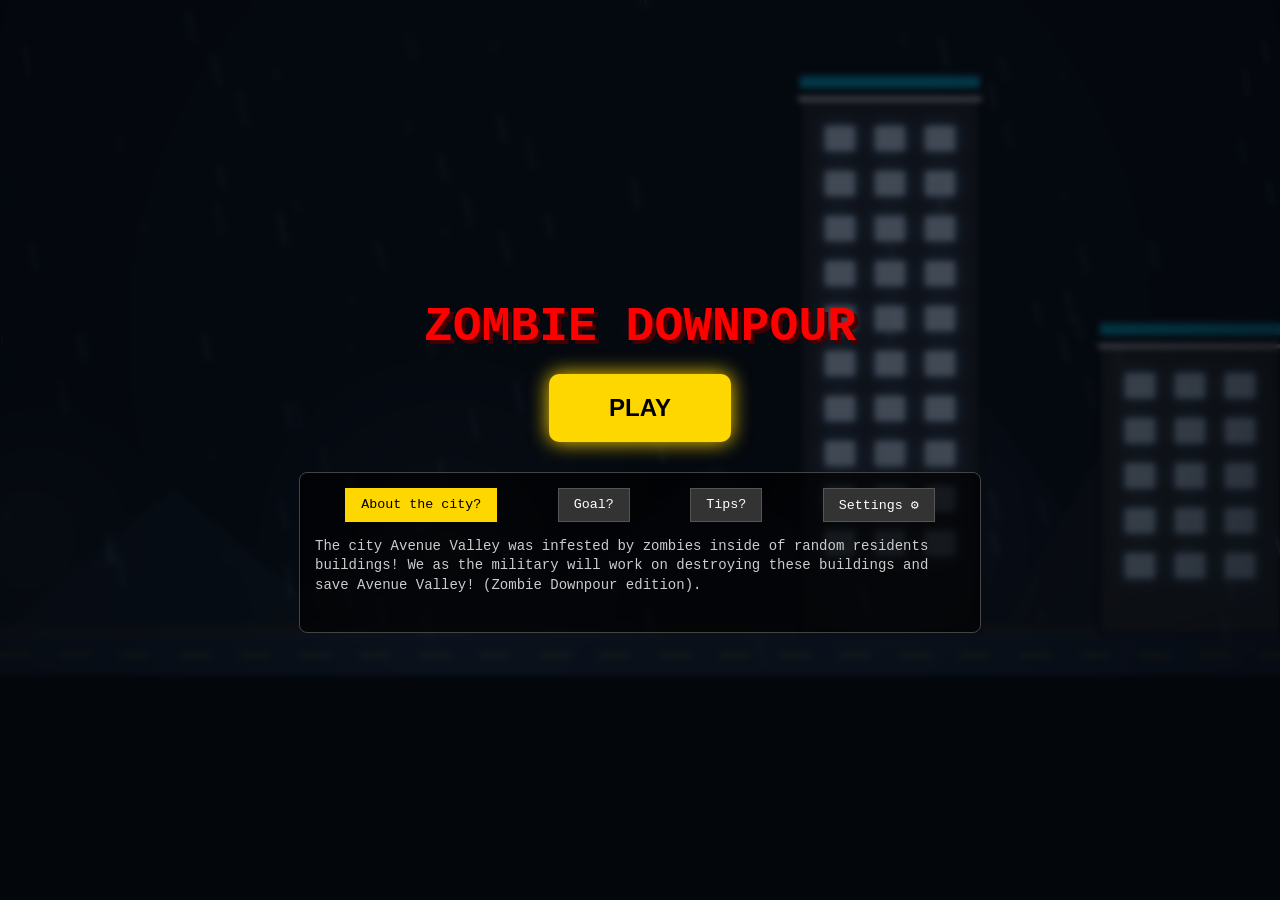
==== commit 329b8917: "Add files via upload" ====
--- a/index.html
+++ b/index.html
@@ -3,28 +3,28 @@
 <head>
     <meta charset="UTF-8">
     <meta name="viewport" content="width=device-width, initial-scale=1.0, maximum-scale=1.0, user-scalable=no">
-    <title>Zombie Avenue Remake - Flash Flood Overkill</title>
+    <title>Zombie Downpour - Flash Flood Overkill</title>
     <style>
         body { margin: 0; background: #000; overflow: hidden; font-family: 'Courier New', monospace; touch-action: none; user-select: none; }
-        canvas { display: block; background: #0b1118; } /* Storm sky baseline base */
+        canvas { display: block; background: #0b1118; position: absolute; top: 0; left: 0; z-index: 1; }
         
-        #ui-layer { position: absolute; top: 0; left: 0; width: 100%; height: 100%; pointer-events: none; display: none; }
-        #scoreboard { position: absolute; top: 10px; left: 10px; color: #0f0; background: rgba(0,0,0,0.8); padding: 12px; border: 2px solid #0f0; font-size: 14px; z-index: 10; }
-        #money-ui { position: absolute; top: 15px; right: 20px; color: #ffd700; font-size: 28px; font-weight: bold; text-shadow: 2px 2px #000; z-index: 10; }
-        #shopBtn { position: absolute; top: 120px; left: 10px; background: #ffd700; color: #000; padding: 10px; font-weight: bold; border-radius: 5px; z-index: 10; pointer-events: auto; }
-
-        #pauseBtn { position: absolute; top: 15px; left: 50%; transform: translateX(-50%); background: rgba(0,0,0,0.6); color: #fff; border: 2px solid #fff; font-size: 18px; padding: 8px 16px; font-weight: bold; cursor: pointer; border-radius: 4px; z-index: 10; pointer-events: auto; }
+        #ui-layer { position: absolute; top: 0; left: 0; width: 100%; height: 100%; pointer-events: none; display: none; z-index: 10; }
+        #scoreboard { position: absolute; top: 10px; left: 10px; color: #0f0; background: rgba(0,0,0,0.8); padding: 12px; border: 2px solid #0f0; font-size: 14px; }
+        #money-ui { position: absolute; top: 15px; right: 20px; color: #ffd700; font-size: 28px; font-weight: bold; text-shadow: 2px 2px #000; }
+        #shopBtn { position: absolute; top: 120px; left: 10px; background: #ffd700; color: #000; padding: 10px; font-weight: bold; border-radius: 5px; pointer-events: auto; cursor: pointer; }
+
+        #pauseBtn { position: absolute; top: 15px; left: 50%; transform: translateX(-50%); background: rgba(0,0,0,0.6); color: #fff; border: 2px solid #fff; font-size: 18px; padding: 8px 16px; font-weight: bold; cursor: pointer; border-radius: 4px; pointer-events: auto; }
         #pause-menu { display: none; position: absolute; top: 0; left: 0; width: 100%; height: 100%; background: rgba(0, 0, 0, 0.85); z-index: 400; flex-direction: column; align-items: center; justify-content: center; }
         #pause-menu h2 { color: #fff; font-size: 40px; margin-bottom: 30px; letter-spacing: 2px; text-shadow: 0 0 10px #fff; }
         .menu-btn { background: #333; color: #fff; border: 2px solid #555; padding: 15px 40px; font-size: 18px; font-weight: bold; margin: 10px; cursor: pointer; font-family: inherit; width: 220px; text-align: center; border-radius: 6px; }
         .menu-btn:hover { background: #ffd700; color: #000; border-color: #ffd700; }
 
-        #start-screen { position: absolute; top: 0; left: 0; width: 100%; height: 100%; background: radial-gradient(circle, #1a2636, #050910); display: flex; flex-direction: column; align-items: center; justify-content: center; z-index: 200; overflow-y: auto; }
+        #start-screen { position: absolute; top: 0; left: 0; width: 100%; height: 100%; background: rgba(5, 9, 16, 0.7); backdrop-filter: blur(3px); display: flex; flex-direction: column; align-items: center; justify-content: center; z-index: 200; overflow-y: auto; }
         #start-screen h1 { color: #f00; font-size: 48px; text-shadow: 4px 4px #440000; margin-bottom: 20px; text-align: center; }
-        #playBtn { background: #ffd700; color: #000; padding: 20px 60px; font-size: 24px; font-weight: bold; border: none; cursor: pointer; border-radius: 10px; box-shadow: 0 0 20px #ffd700; animation: pulse 1.5s infinite; margin-bottom: 30px; }
+        #playBtn { background: #ffd700; color: #000; padding: 20px 60px; font-size: 24px; font-weight: bold; border: none; cursor: pointer; border-radius: 10px; box-shadow: 0 0 20px #ffd700; animation: pulse 1.5s infinite; margin-bottom: 30px; pointer-events: auto; }
         @keyframes pulse { 0% { transform: scale(1); } 50% { transform: scale(1.1); } 100% { transform: scale(1); } }
 
-        #info-container { width: 85%; max-width: 650px; background: rgba(255,255,255,0.05); border: 1px solid #444; padding: 15px; border-radius: 8px; }
+        #info-container { width: 85%; max-width: 650px; background: rgba(0,0,0,0.65); border: 1px solid #444; padding: 15px; border-radius: 8px; pointer-events: auto; }
         .tabs { display: flex; justify-content: space-around; margin-bottom: 15px; }
         .tab-btn { background: #333; color: #fff; border: 1px solid #555; padding: 8px 15px; cursor: pointer; font-family: inherit; }
         .tab-btn.active { background: #ffd700; color: #000; border-color: #ffd700; }
@@ -57,10 +57,10 @@
 <body>
 
 <audio id="bgMusic" loop><source src="music.mp3" type="audio/mpeg"></audio>
-<audio id="windAudio" loop><source src="wind.mp3" type="audio/mpeg"></audio>
+<audio id="rainAudio" loop><source src="rain.mp3" type="audio/mpeg"></audio>
 
 <div id="start-screen">
-    <h1>ZOMBIE AVENUE<br>FLASH FLOOD</h1>
+    <h1>ZOMBIE DOWNPOUR</h1>
     <button id="playBtn" onclick="startGame()">PLAY</button>
     <div id="info-container">
         <div class="tabs">
@@ -69,9 +69,9 @@
             <button class="tab-btn" onclick="openTab(event, 'tips')">Tips?</button>
             <button class="tab-btn" onclick="openTab(event, 'settings')">Settings ⚙️</button>
         </div>
-        <div id="about" class="tab-content active">The city Avenue Valley was infested by zombies inside of random residents buildings! We as the military will work on destroying these buildings and save Avenue Valley!</div>
+        <div id="about" class="tab-content active">The city Avenue Valley was infested by zombies inside of random residents buildings! We as the military will work on destroying these buildings and save Avenue Valley! (Zombie Downpour edition).</div>
         <div id="goal" class="tab-content">Destroy all buildings! Once they are all destroyed you officially finished the game!</div>
-        <div id="tips" class="tab-content">Auto-clicker if you want money fast!</div>
+        <div id="tips" class="tab-content">Sunetul pentru Ring Lazer este activat, iar restul armelor sunt curate pentru 60 FPS!</div>
         <div id="settings" class="tab-content">
             <div class="setting-row">
                 <span>GRAPHICS ENGINE:</span>
@@ -82,7 +82,7 @@
                     <button id="overdriveQualBtn" class="quality-btn overdrive-select" onclick="setQuality('overdrive')">💥OVERDRIVE</button>
                 </div>
             </div>
-            <p id="settings-desc" style="font-size:11px; color:#aaa; margin:0;">Overdrive injects procedural building interiors, lens glass splatters, volumetric fog banks, heat distortion waves, and cinematic trajectory blood maps.</p>
+            <p id="settings-desc" style="font-size:11px; color:#aaa; margin:0;">Overdrive injects procedural building interiors, lens glass splatters, volumetric fog banks, heat distortion waves, and audio SFX bindings.</p>
         </div>
     </div>
 </div>
@@ -97,7 +97,7 @@
 <div id="win-screen">
     <h2>YOU WIN!</h2>
     <p>Avenue Valley is officially safe from monsters! Thanks for your help! The military is very happy of your help!</p>
-    <button onclick="location.reload()" style="margin-top:30px; padding:10px 20px; background:#0f0; border:none; font-weight:bold;">RESTART</button>
+    <button onclick="location.reload()" style="margin-top:30px; padding:10px 20px; background:#0f0; border:none; font-weight:bold; cursor:pointer;">RESTART</button>
 </div>
 
 <div id="ui-layer">
@@ -117,10 +117,12 @@
     <div class="shop-item"><span>Main Gun (Default)</span><button class="buy-btn" onclick="equip(0)">EQUIP</button></div>
     <div class="shop-item"><span>Rockets ($800)</span><button id="buyRocket" class="buy-btn" onclick="buyWeapon(1)">BUY</button></div>
     <div class="shop-item"><span>Super Cannonballs ($2000)</span><button id="buyCannon" class="buy-btn" onclick="buyWeapon(2)">BUY</button></div>
+    <div class="shop-item"><span>Ring Lazer ($5000)</span><button id="buyRingLazer" class="buy-btn" onclick="buyWeapon(3)">BUY</button></div>
+    <div class="shop-item"><span>Nuclear Bomb ($15000)</span><button id="buyNuke" class="buy-btn" onclick="triggerNuke()">BUY</button></div>
     <div class="shop-item"><span>Attack Heli ($3000) - Gun</span><button id="buyHeli1" class="buy-btn" onclick="buyHeli(1)">BUY</button></div>
     <div class="shop-item"><span>Rocket Heli ($4000) - Blue</span><button id="buyHeli2" class="buy-btn" onclick="buyHeli(2)">BUY</button></div>
     <br>
-    <button onclick="toggleShop()" style="background:red; color:white; padding:10px; border:none; font-weight:bold;">CLOSE</button>
+    <button onclick="toggleShop()" style="background:red; color:white; padding:10px; border:none; font-weight:bold; cursor:pointer;">CLOSE</button>
 </div>
 
 <canvas id="gameCanvas"></canvas>
@@ -132,6 +134,28 @@
 </div>
 
 <script>
+function createAudioPool(src, poolSize, volume = 1.0) {
+    let pool = [];
+    let index = 0;
+    for (let i = 0; i < poolSize; i++) {
+        let audio = new Audio(src);
+        audio.volume = volume;
+        pool.push(audio);
+    }
+    return {
+        play: function() {
+            let audio = pool[index];
+            audio.currentTime = 0;
+            audio.play().catch(e => {});
+            index = (index + 1) % poolSize;
+        }
+    };
+}
+
+const sfxThunder = createAudioPool('thunder.mp3', 3, 0.8);
+const sfxNuke = createAudioPool('nuke.mp3', 2, 1.0);
+const sfxLaser = createAudioPool('lazer_ring.mp3', 4, 0.8); // <-- Linia adăugată pentru Ring Lazer
+
 const canvas = document.getElementById('gameCanvas');
 const ctx = canvas.getContext('2d');
 canvas.width = window.innerWidth;
@@ -145,9 +169,7 @@
 let gameStarted = false, isPauseMenuOpen = false;
 let projectiles = [], zombies = [], buildings = [], bloodSplats = [], explosions = [], humans = [];
 let buildingParticles = [];
-let giftBoxes = []; 
-
-// OVERDRIVE ARRAYS & CONFIG
+
 let physicalDebris = [];
 let activeLights = [];
 let heatDistortions = [];
@@ -160,11 +182,18 @@
 let graphicsMode = 'overdrive'; 
 let screenShake = 0; 
 
-// FLASH FLOOD ENVIRONMENT VARIABLES
+let nukePlane = null;
+let fallingNuke = null;
+let nukeFlashAlpha = 0;
+
+let lightningBolts = [];
+let lightningTimer = 0;
+let nextLightningInterval = 180;
+let lightningFlashAlpha = 0;
+
 let rainImpactSplashes = [];
 let floodWaterLevel = 0; 
 
-// Generate Screen Lens Drops (Overdrive Feature)
 for(let i=0; i<30; i++) {
     screenLensDrops.push({
         x: Math.random() * canvas.width, y: Math.random() * canvas.height,
@@ -172,7 +201,6 @@
     });
 }
 
-// Generate Volumetric Moving Fog Layers
 for(let i=0; i<12; i++) {
     volumetricFogBanks.push({
         x: i * 450, y: GROUND_Y - 90, r: 140 + Math.random()*80,
@@ -180,24 +208,22 @@
     });
 }
 
-// PARALLAX MOUNTAINS
 let backgroundMountains = [];
 for(let i=0; i<35; i++) {
     backgroundMountains.push({
         x: i * 250, w: 300 + Math.random() * 200, h: 120 + Math.random() * 180,
-        color: `rgb(${12 + Math.random()*8}, ${18 + Math.random()*8}, ${28 + Math.random()*10})` // Darkened for storms
-    });
-}
-
-// INTENSE FLASH FLOOD RAIN ENGINE (Replaces Snowflakes)
+        color: `rgb(${12 + Math.random()*8}, ${18 + Math.random()*8}, ${28 + Math.random()*10})`
+    });
+}
+
 let torrentialRain = [];
-for(let i=0; i < 350; i++) { // Increased count for torrential texture
+for(let i=0; i < 350; i++) {
     torrentialRain.push({
         x: Math.random() * WORLD_WIDTH, 
         y: Math.random() * canvas.height - canvas.height,
-        speed: 18 + Math.random() * 10, // Slicing high velocity speed
-        length: 22 + Math.random() * 12, // Linear long streaks
-        angle: (76 + Math.random() * 5) * (Math.PI / 180), // Wind-driven angle
+        speed: 18 + Math.random() * 10,
+        length: 22 + Math.random() * 12,
+        angle: (76 + Math.random() * 5) * (Math.PI / 180),
         thickness: 1 + Math.random() * 1
     });
 }
@@ -205,7 +231,8 @@
 const weapons = [
     { name: "Main Gun", dmg: 5, price: 0, owned: true, type: "bullet" },
     { name: "Rockets", dmg: 10, price: 800, owned: false, type: "rocket" },
-    { name: "Cannonballs", dmg: 25, price: 2000, owned: false, type: "cannon" }
+    { name: "Cannonballs", dmg: 25, price: 2000, owned: false, type: "cannon" },
+    { name: "Ring Lazer", dmg: 40, price: 5000, owned: false, type: "ringlaser" }
 ];
 let currentWeapon = 0;
 
@@ -257,26 +284,27 @@
     document.getElementById('lowQualBtn').className = 'quality-btn' + (mode === 'low' ? ' selected' : '');
     document.getElementById('highQualBtn').className = 'quality-btn' + (mode === 'high' ? ' selected' : '');
     document.getElementById('ultraQualBtn').className = 'quality-btn' + (mode === 'ultra' ? ' ultra-select' : '');
-    document.getElementById('overdriveQualBtn').className = 'quality-btn' + (mode === 'overdrive' ? ' overdrive-select' : '');
+    document.getElementById('overdriveQualBtn').className = 'quality-btn overdrive-select' + (mode === 'overdrive' ? ' overdrive-select' : '');
     
     const d = document.getElementById('settings-desc');
     if(mode === 'low') d.innerText = "Basic retro performance fills. Zero rendering overhead.";
     if(mode === 'high') d.innerText = "Real-time glows, baseline shake vectors, and parallax layers.";
     if(mode === 'ultra') d.innerText = "Ray illumination gradients, particle debris physics, and chromatic lens split.";
-    if(mode === 'overdrive') d.innerText = "Overdrive injects procedural building interiors, lens glass splatters, volumetric fog banks, heat distortion waves, and cinematic trajectory blood maps.";
+    if(mode === 'overdrive') d.innerText = "Overdrive injects procedural building interiors, lens glass splatters, volumetric fog banks, heat distortion waves, and audio SFX bindings.";
 }
 
 function startGame() {
     const music = document.getElementById('bgMusic');
-    const windSfx = document.getElementById('windAudio');
     music.volume = 0.5; music.play().catch(e => {});
-    windSfx.volume = 0.6; windSfx.play().catch(e => {});
+
+    const rain = document.getElementById('rainAudio');
+    rain.volume = 0.6; rain.play().catch(e => {});
 
     document.getElementById('start-screen').style.display = 'none';
     document.getElementById('ui-layer').style.display = 'block';
     document.getElementById('game-controls').style.display = 'flex';
     gameStarted = true; paused = false; startTime = Date.now(); totalPausedTime = 0;
-    showDialogue("COMMANDER: FLASH FLOOD INBOUND. Overkill systems engaged. Clean out the Avenue.");
+    showDialogue("COMMANDER: ZOMBIE DOWNPOUR ENGAGED.");
 }
 
 function checkVictory() {
@@ -284,7 +312,7 @@
         paused = true;
         document.getElementById('win-screen').style.display = 'flex';
         document.getElementById('bgMusic').pause();
-        document.getElementById('windAudio').pause(); 
+        document.getElementById('rainAudio').pause();
     }
 }
 
@@ -300,31 +328,53 @@
     document.getElementById('shop-menu').style.display = paused ? 'block' : 'none';
 }
 document.getElementById('shopBtn').onclick = toggleShop;
+
+function triggerNuke() {
+    if (cash >= 15000 && !nukePlane && !fallingNuke) {
+        cash -= 15000;
+        toggleShop(); 
+        
+        let camX = Math.max(0, Math.min(tank.x - canvas.width/2, WORLD_WIDTH - canvas.width));
+        nukePlane = {
+            x: camX - 150,
+            y: 80,
+            speed: 10,
+            targetX: camX + canvas.width / 2
+        };
+        showDialogue("COMMANDER: NUCLEAR STRIKE AUTHORIZED.");
+    } else if (cash < 15000) {
+        showDialogue("COMMANDER: Need $15000 for Nuclear Strike!");
+    }
+}
 
 function togglePause() {
     if (!gameStarted || document.getElementById('shop-menu').style.display === 'block') return;
     isPauseMenuOpen = !isPauseMenuOpen; paused = isPauseMenuOpen;
     const pauseMenu = document.getElementById('pause-menu');
     const music = document.getElementById('bgMusic');
-    const windSfx = document.getElementById('windAudio');
+    const rain = document.getElementById('rainAudio');
     
     if (isPauseMenuOpen) {
         pauseStart = Date.now(); pauseMenu.style.display = 'flex';
-        music.pause(); windSfx.pause();
+        music.pause();
+        rain.pause();
     } else {
         totalPausedTime += Date.now() - pauseStart; pauseMenu.style.display = 'none';
-        music.play().catch(e => {}); windSfx.play().catch(e => {});
+        music.play().catch(e => {});
+        rain.play().catch(e => {});
     }
 }
 
 function restartMatch() {
     cash = 0; score = 0; startTime = Date.now(); totalPausedTime = 0;
     movingLeft = false; movingRight = false; facingRight = true;
-    projectiles = []; zombies = []; bloodSplats = []; explosions = []; humans = []; buildingParticles = []; giftBoxes = [];
+    projectiles = []; zombies = []; bloodSplats = []; explosions = []; humans = []; buildingParticles = [];
     physicalDebris = []; activeLights = []; heatDistortions = []; timeCycle = 0; targetCameraZoom = 1.0; currentCameraZoom = 1.0; chromaticAberrationTimer = 0;
-    rainImpactSplashes = []; floodWaterLevel = 0; screenShake = 0; tank.x = 400; tank.recoil = 0; tank.muzzleFlash = 0;
+    rainImpactSplashes = []; floodWaterLevel = 0; screenShake = 0; lightningBolts = []; lightningTimer = 0; lightningFlashAlpha = 0;
+    nukePlane = null; fallingNuke = null; nukeFlashAlpha = 0;
+    tank.x = 400; tank.recoil = 0; tank.muzzleFlash = 0;
     helis.green.active = false; helis.blue.active = false;
-    weapons[1].owned = false; weapons[2].owned = false; currentWeapon = 0;
+    weapons[1].owned = false; weapons[2].owned = false; weapons[3].owned = false; currentWeapon = 0;
     document.getElementById('weaponName').innerText = weapons[0].name;
 
     initBuildings();
@@ -333,9 +383,9 @@
     document.getElementById('win-screen').style.display = 'none';
     
     const music = document.getElementById('bgMusic');
-    const windSfx = document.getElementById('windAudio');
     music.currentTime = 0; music.play().catch(e => {});
-    windSfx.play().catch(e => {});
+    const rain = document.getElementById('rainAudio');
+    rain.currentTime = 0; rain.play().catch(e => {});
 }
 
 function exitToMainMenu() {
@@ -346,16 +396,13 @@
     document.getElementById('shop-menu').style.display = 'none';
     document.getElementById('win-screen').style.display = 'none';
     document.getElementById('start-screen').style.display = 'flex';
-    document.getElementById('bgMusic').pause(); document.getElementById('windAudio').pause();
+    document.getElementById('bgMusic').pause();
+    document.getElementById('rainAudio').pause();
 }
 
 function buyWeapon(idx) {
     if (cash >= weapons[idx].price) { cash -= weapons[idx].price; weapons[idx].owned = true; equip(idx); }
 }
-
-// Logic loops for handles kept safe but unlinked from stripped shop UI items
-function buyGiftBox() { if (cash >= 1500) { cash -= 1500; giftBoxes.push({ x: tank.x + tank.w / 2 - 20, y: -50, w: 40, h: 40, speed: 5, dmg: 500 }); toggleShop(); } }
-function buyHuman(type) { if (type === 'hunter' && cash >= 200) { cash -= 200; humans.push({ name: 'Hunter', x: tank.x, y: GROUND_Y - 35, speed: 2, fireRate: 48, fireTimer: 0, type: 'bullet', color: '#c2b280', weaponColor: '#333', facingRight: true }); toggleShop(); } }
 
 function buyHeli(type) {
     if (type === 1 && cash >= 3000 && !helis.green.active) {
@@ -387,11 +434,17 @@
     const px = facingRight ? tank.x + tank.w : tank.x;
     const py = tank.y + 15;
     
-    projectiles.push({ x: px, y: py, vx: 20 * dir, vy: 0, type: weapons[currentWeapon].type, dmg: weapons[currentWeapon].dmg });
+    let weaponType = weapons[currentWeapon].type;
+    projectiles.push({ x: px, y: py, vx: 20 * dir, vy: 0, type: weaponType, dmg: weapons[currentWeapon].dmg });
+
+    // Se activează sunetul doar pentru Ring Lazer, menținând restul armelor silențioase pentru a preveni lag-ul
+    if (weaponType === 'ringlaser') {
+        sfxLaser.play();
+    }
 
     if(graphicsMode === 'high' || graphicsMode === 'ultra' || graphicsMode === 'overdrive') {
         activeLights.push({ x: px, y: py, r: 120, color: 'rgba(255,200,50,0.8)', decay: 0.2 });
-        if(weapons[currentWeapon].type === 'cannon') targetCameraZoom = 0.85; 
+        if(weaponType === 'cannon') targetCameraZoom = 0.85; 
     }
 }
 
@@ -405,23 +458,47 @@
     }
 }
 
-// SHARP LINEAR CONTACT EMITTER ENGINE
 function triggerSharpSplash(x, y) {
     let sparksCount = 3 + Math.floor(Math.random() * 2);
     for(let i = 0; i < sparksCount; i++) {
         rainImpactSplashes.push({
-            x: x,
-            y: y,
-            vx: (Math.random() - 0.5) * 5,
-            vy: -Math.random() * 4 - 2,
-            length: 3 + Math.random() * 4,
-            life: 8 + Math.floor(Math.random() * 6)
+            x: x, y: y, vx: (Math.random() - 0.5) * 5, vy: -Math.random() * 4 - 2,
+            length: 3 + Math.random() * 4, life: 8 + Math.floor(Math.random() * 6)
         });
     }
 }
 
 function update() {
-    if (paused || !gameStarted) return;
+    const rainCheck = document.getElementById('rainAudio');
+    if (gameStarted && !paused && rainCheck.paused) {
+        rainCheck.play().catch(e => {});
+    }
+
+    if (!gameStarted) {
+        timeCycle += 0.001;
+        if(graphicsMode === 'ultra' || graphicsMode === 'overdrive') {
+            lightningTimer++;
+            if (lightningTimer > nextLightningInterval) {
+                lightningTimer = 0;
+                nextLightningInterval = 180 + Math.random() * 300;
+                lightningFlashAlpha = 0.6;
+                sfxThunder.play();
+            }
+        }
+        if (lightningFlashAlpha > 0) lightningFlashAlpha -= 0.05;
+        
+        torrentialRain.forEach(p => {
+            p.y += p.speed;
+            p.x += Math.cos(p.angle) * 4;
+            if (p.y >= GROUND_Y) {
+                p.y = Math.random() * -200;
+                p.x = Math.random() * WORLD_WIDTH;
+            }
+        });
+        return;
+    }
+
+    if (paused) return;
     
     let matchTime = Math.floor((Date.now() - startTime - totalPausedTime) / 1000);
     document.getElementById('timeVal').innerText = matchTime + "s";
@@ -430,8 +507,138 @@
     
     if (screenShake > 0) screenShake *= 0.85;
     if (chromaticAberrationTimer > 0) chromaticAberrationTimer--;
-
-    // Overdrive Frame Iterations
+    if (lightningFlashAlpha > 0) lightningFlashAlpha -= 0.05;
+    if (nukeFlashAlpha > 0) nukeFlashAlpha -= 0.02;
+
+    if (nukePlane) {
+        nukePlane.x += nukePlane.speed;
+        if (nukePlane.x >= nukePlane.targetX) {
+            fallingNuke = { x: nukePlane.x, y: nukePlane.y + 10, vy: 4 };
+            nukePlane = null;
+        }
+    }
+
+    if (fallingNuke) {
+        fallingNuke.y += fallingNuke.vy;
+        fallingNuke.vy += 0.6;
+
+        let impactLimitY = GROUND_Y - floodWaterLevel;
+        if (fallingNuke.y >= impactLimitY - 10) {
+            sfxNuke.play();
+            nukeFlashAlpha = 1.0;
+            screenShake = 35;
+            chromaticAberrationTimer = 25;
+
+            let explosionX = fallingNuke.x;
+            explosions.push({ x: explosionX, y: impactLimitY - 40, r: 10, maxR: 350 });
+
+            let camX = Math.max(0, Math.min(tank.x - canvas.width/2, WORLD_WIDTH - canvas.width));
+            let screenLeft = camX;
+            let screenRight = camX + canvas.width;
+
+            zombies.forEach((z, zi) => {
+                if (z.x >= screenLeft && z.x <= screenRight) {
+                    for(let i=0; i<12; i++) {
+                        bloodSplats.push({ 
+                            x: z.x + 11, y: z.y + 16, 
+                            vx: (Math.random() - 0.5) * 10, vy: -Math.random() * 12 - 4, 
+                            length: 12 + Math.random() * 10, life: 40, hitWall: false 
+                        });
+                    }
+                    zombies.splice(zi, 1);
+                    cash += 15;
+                    score += 30;
+                }
+            });
+
+            buildings.forEach(b => {
+                if (!b.destroyed && b.x + b.w >= screenLeft && b.x <= screenRight) {
+                    b.hp -= 2500;
+                    b.shake = 30;
+                    spawnUltraDebris(b.x + b.w/2, b.y + 50, 25, true);
+                    if (b.hp <= 0) {
+                        b.destroyed = true;
+                        cash += 500;
+                        score += 200;
+                        checkVictory();
+                    }
+                }
+            });
+
+            fallingNuke = null;
+        }
+    }
+
+    if (graphicsMode === 'ultra' || graphicsMode === 'overdrive') {
+        lightningTimer++;
+        if (lightningTimer > nextLightningInterval) {
+            lightningTimer = 0;
+            const possibleIntervals = [180, 360, 720, 1200];
+            nextLightningInterval = possibleIntervals[Math.floor(Math.random() * possibleIntervals.length)];
+
+            if (Math.random() < 0.33) {
+                lightningFlashAlpha = 0.75;
+                sfxThunder.play();
+
+                let boltCount = 1 + Math.floor(Math.random() * 2);
+                for (let b = 0; b < boltCount; b++) {
+                    let boltX = Math.random() * WORLD_WIDTH;
+                    let segments = [];
+                    let cx = boltX;
+                    let cy = 0;
+                    while (cy < GROUND_Y - 120) {
+                        let nextX = cx + (Math.random() - 0.5) * 100;
+                        let nextY = cy + 40 + Math.random() * 60;
+                        segments.push({x1: cx, y1: cy, x2: nextX, y2: nextY});
+                        cx = nextX;
+                        cy = nextY;
+                    }
+                    let isDestructiveStrike = Math.random() < 0.15;
+                    lightningBolts.push({ x: boltX, segments: segments, life: 12, destructive: isDestructiveStrike });
+
+                    if (isDestructiveStrike) {
+                        screenShake = 16;
+                        chromaticAberrationTimer = 8;
+                        buildings.forEach(build => {
+                            if (!build.destroyed && boltX >= build.x && boltX <= build.x + build.w) {
+                                build.hp -= 300;
+                                build.shake = 18;
+                                explosions.push({ x: boltX, y: build.y + 40, r: 8, maxR: 60 });
+                                spawnUltraDebris(boltX, build.y + 40, 10, true);
+                                if (build.hp <= 0) {
+                                    build.destroyed = true;
+                                    cash += 500;
+                                    score += 200;
+                                    checkVictory();
+                                }
+                            }
+                        });
+
+                        zombies.forEach((z, zi) => {
+                            if (Math.abs(z.x - boltX) < 45) {
+                                for(let i=0; i<6; i++) {
+                                    bloodSplats.push({ 
+                                        x: z.x + 11, y: z.y + 16, 
+                                        vx: (Math.random() - 0.5) * 7, vy: -Math.random() * 8 - 2, 
+                                        length: 10 + Math.random() * 8, life: 25, hitWall: false 
+                                    });
+                                }
+                                zombies.splice(zi, 1);
+                                cash += 10;
+                                score += 20;
+                            }
+                        });
+                    }
+                }
+            }
+        }
+    }
+
+    lightningBolts.forEach((lb, lbi) => {
+        lb.life--;
+        if (lb.life <= 0) lightningBolts.splice(lbi, 1);
+    });
+
     if(graphicsMode === 'ultra' || graphicsMode === 'overdrive') {
         if(targetCameraZoom < 1.0) targetCameraZoom += 0.005;
         currentCameraZoom += (targetCameraZoom - currentCameraZoom) * 0.1;
@@ -440,10 +647,9 @@
         currentCameraZoom = 1.0;
     }
 
-    // Screen Lens Fluid Updates
     if(graphicsMode === 'overdrive') {
         screenLensDrops.forEach(d => {
-            d.y += d.vy * 1.5; // Made faster during intense rain storm simulation
+            d.y += d.vy * 1.5;
             if(d.y > canvas.height) { d.y = -20; d.x = Math.random()*canvas.width; }
         });
         volumetricFogBanks.forEach(f => {
@@ -458,26 +664,22 @@
         });
     }
 
-    // INTENSE FLASH FLOOD RAIN CORE CALCULATOR
     torrentialRain.forEach(p => {
         p.y += p.speed;
-        p.x += Math.cos(p.angle) * 4; // Wind pushing the rain simulation downward sideways
+        p.x += Math.cos(p.angle) * 4;
 
         let surfaceHitY = GROUND_Y - floodWaterLevel;
 
-        // Collision Checks with Tank Chassis Roof lines
         if (p.x >= tank.x && p.x <= tank.x + tank.w && p.y >= tank.y && p.y <= tank.y + 10) {
             triggerSharpSplash(p.x, p.y);
             p.y = Math.random() * -200;
             p.x = Math.random() * WORLD_WIDTH;
         } 
-        // Collision Checks with Live Standing Zombies
         else if (Math.random() < 0.15 && zombies.some(z => p.x >= z.x && p.x <= z.x + 22 && p.y >= z.y && p.y <= GROUND_Y)) {
             triggerSharpSplash(p.x, p.y);
             p.y = Math.random() * -200;
             p.x = Math.random() * WORLD_WIDTH;
         }
-        // Collision check with flash flood base accumulation level
         else if (p.y >= surfaceHitY) {
             triggerSharpSplash(p.x, surfaceHitY);
             p.y = Math.random() * -200;
@@ -485,23 +687,20 @@
         }
     });
 
-    // Update Splash sparks array lifetimes
     rainImpactSplashes.forEach((sp, spi) => {
         sp.x += sp.vx;
         sp.y += sp.vy;
-        sp.vy += 0.3; // Gravity pull on water droplet arcs
+        sp.vy += 0.3;
         sp.life--;
         if (sp.life <= 0) rainImpactSplashes.splice(spi, 1);
     });
 
-    // Gradual water accumulation level for Overkill graphics tracking modes
     if (floodWaterLevel < 14) floodWaterLevel += 0.001;
 
     if(movingLeft && tank.x > 0) tank.x -= tank.speed;
     if(movingRight && tank.x < WORLD_WIDTH - tank.w) tank.x += tank.speed;
     updateHeli(helis.green, -50); updateHeli(helis.blue, -150);
 
-    // Active Ray Tracking Updates
     if(graphicsMode === 'ultra' || graphicsMode === 'overdrive') {
         projectiles.forEach(p => {
             if(p.type === 'rocket' || p.type === 'heavy-rocket') activeLights.push({ x: p.x, y: p.y, r: 60, color: 'rgba(255,80,0,0.4)', decay: 1.0 });
@@ -515,25 +714,9 @@
     physicalDebris.forEach((d, di) => {
         d.vy += 0.25; d.x += d.vx; d.y += d.vy; d.rot += d.rotV;
         let limitY = GROUND_Y - floodWaterLevel;
-        if(d.y >= limitY - d.r) { d.y = limitY - d.r; d.vy = -d.vy * d.bounce; d.vx *= 0.6; } // Water slows debris sliding down
+        if(d.y >= limitY - d.r) { d.y = limitY - d.r; d.vy = -d.vy * d.bounce; d.vx *= 0.6; }
         d.life -= 0.015;
         if(d.life <= 0) physicalDebris.splice(di, 1);
-    });
-
-    humans.forEach(h => {
-        h.x += h.speed;
-        if(h.x >= WORLD_WIDTH - 20 || h.x <= 0) h.speed *= -1;
-        h.fireTimer++;
-        if(h.fireTimer >= h.fireRate) {
-            let target = buildings.find(b => !b.destroyed && Math.abs(b.x - h.x) < 800);
-            if(target) {
-                h.facingRight = target.x > h.x;
-                const isHeavy = h.type === 'heavy-rocket';
-                const pDir = h.facingRight ? 1 : -1;
-                projectiles.push({ x: h.facingRight ? h.x + 20 : h.x, y: h.y + 10, vx: 12 * pDir, vy: 0, type: h.type, dmg: isHeavy ? 50 : 5 });
-                h.fireTimer = 0;
-            }
-        }
     });
 
     projectiles.forEach((p, pi) => {
@@ -561,18 +744,15 @@
                         if(graphicsMode === 'overdrive') heatDistortions.push({ x: p.x, y: p.y, r: 4, maxR: maxRad*1.5, strength: p.type==='heavy-rocket'?14:8, speed: 5 });
                     }
                 }
-                if (p.type === 'heavy-rocket' || p.type === 'cannon') {
+                if (p.type === 'heavy-rocket' || p.type === 'cannon' || p.type === 'ringlaser') {
                     zombies.forEach((z, zi) => {
                         if(Math.abs(z.x - p.x) < 160) {
                             let heading = z.x > p.x ? 6 : -6;
-                            // OVERKILL MODE: Generates linear sharp splashing blood maps instead of circular maps
                             for(let i=0; i<12; i++) {
                                 bloodSplats.push({ 
                                     x: z.x + 11, y: z.y + 16, 
-                                    vx: heading + (Math.random() - 0.5) * 8, 
-                                    vy: -Math.random() * 12 - 4, 
-                                    length: 14 + Math.random() * 12, 
-                                    life: 35 + Math.floor(Math.random() * 15),
+                                    vx: heading + (Math.random() - 0.5) * 8, vy: -Math.random() * 12 - 4, 
+                                    length: 14 + Math.random() * 12, life: 35 + Math.floor(Math.random() * 15),
                                     hitWall: false 
                                 });
                             }
@@ -612,27 +792,22 @@
         z.x -= z.speed;
         if(z.x <= 0 || z.x >= WORLD_WIDTH - 22) z.speed *= -1;
         if (z.x < tank.x + tank.w && z.x > tank.x) {
-            // OVERKILL SYSTEM: Linear slicing kinetic trajectory spray triggered on contact run over
             for(let i=0; i<10; i++) {
                 bloodSplats.push({ 
                     x: z.x + 11, y: GROUND_Y - floodWaterLevel - 5, 
-                    vx: (Math.random() - 0.5) * 6, 
-                    vy: -Math.random() * 8 - 3, 
-                    length: 10 + Math.random() * 10, 
-                    life: 25,
-                    hitWall: false 
+                    vx: (Math.random() - 0.5) * 6, vy: -Math.random() * 8 - 3, 
+                    length: 10 + Math.random() * 10, life: 25, hitWall: false 
                 });
             }
             zombies.splice(zi, 1); cash += 5; score += 10;
         }
     });
 
-    // Kinetic Trajectory Splat Processing Loop (Updated for Overkill modes)
     bloodSplats.forEach((s, si) => {
         if(!s.hitWall) {
             s.x += s.vx;
             s.y += s.vy;
-            s.vy += 0.4; // Downward gravity force pull on blood map elements
+            s.vy += 0.4;
 
             if(graphicsMode === 'overdrive') {
                 buildings.forEach(b => {
@@ -645,12 +820,12 @@
             let waterSurfaceY = GROUND_Y - floodWaterLevel;
             if (s.y >= waterSurfaceY) {
                 s.y = waterSurfaceY + 2; 
-                s.vx *= 0.3; // Fluid dynamic drag
+                s.vx *= 0.3; 
                 s.vy = 0;
                 s.life--;
             }
         } else {
-            s.life--; // Slide down or wash away slowly off building surfaces
+            s.life--;
         }
         if (s.life <= 0) bloodSplats.splice(si, 1);
     });
@@ -670,6 +845,7 @@
             h.facingRight = target.x > h.x;
             const angle = Math.atan2((target.y + target.h/2) - (h.y + 20), (target.x + target.w/2) - (h.x + 40));
             projectiles.push({ x: h.x + 40, y: h.y + 20, vx: Math.cos(angle) * 18, vy: Math.sin(angle) * 18, type: h.weaponType, dmg: h.weaponType === 'rocket' ? 10 : 5 });
+            
             h.fireTimer = 0;
         }
     }
@@ -679,7 +855,6 @@
     if(graphicsMode === 'ultra' || graphicsMode === 'overdrive') {
         let skyGradient = ctx.createLinearGradient(0, 0, 0, canvas.height);
         let cycleIntensity = Math.sin(timeCycle);
-        // Swapped clear winter blues for intense stormy overcast color layers
         skyGradient.addColorStop(0, `rgb(${6 + cycleIntensity*4}, ${10 + cycleIntensity*5}, ${16 + cycleIntensity*6})`);
         skyGradient.addColorStop(1, '#050910');
         ctx.fillStyle = skyGradient; ctx.fillRect(0, 0, canvas.width, canvas.height);
@@ -687,10 +862,8 @@
         ctx.fillStyle = '#050910';
         ctx.fillRect(0, 0, canvas.width, canvas.height);
     }
-
-    if (!gameStarted) { requestAnimationFrame(draw); return; }
     
-    let camX = Math.max(0, Math.min(tank.x - canvas.width/2, WORLD_WIDTH - canvas.width));
+    let camX = gameStarted ? Math.max(0, Math.min(tank.x - canvas.width/2, WORLD_WIDTH - canvas.width)) : 0;
     ctx.save(); 
     
     if(graphicsMode === 'ultra' || graphicsMode === 'overdrive') {
@@ -699,7 +872,7 @@
         ctx.translate(-canvas.width / 2, -canvas.height / 2);
     }
 
-    if((graphicsMode === 'high' || graphicsMode === 'ultra' || graphicsMode === 'overdrive') && screenShake > 0) {
+    if(gameStarted && (graphicsMode === 'high' || graphicsMode === 'ultra' || graphicsMode === 'overdrive') && screenShake > 0) {
         let dx = (Math.random() - 0.5) * screenShake; let dy = (Math.random() - 0.5) * screenShake;
         ctx.translate(-camX + dx, dy);
     } else {
@@ -710,6 +883,23 @@
         backgroundMountains.forEach(m => {
             let paraX = m.x + (camX * 0.75); ctx.fillStyle = m.color;
             ctx.beginPath(); ctx.moveTo(paraX, GROUND_Y); ctx.lineTo(paraX + m.w / 2, GROUND_Y - m.h); ctx.lineTo(paraX + m.w, GROUND_Y); ctx.fill();
+        });
+    }
+
+    if (graphicsMode === 'ultra' || graphicsMode === 'overdrive') {
+        lightningBolts.forEach(lb => {
+            ctx.save();
+            ctx.shadowBlur = lb.destructive ? 40 : 25;
+            ctx.shadowColor = lb.destructive ? '#ff00ff' : '#00ffff';
+            ctx.strokeStyle = lb.destructive ? 'rgba(255, 240, 255, 0.99)' : 'rgba(220, 240, 255, 0.85)';
+            ctx.lineWidth = lb.destructive ? 4 : 2.5;
+            ctx.beginPath();
+            lb.segments.forEach(seg => {
+                ctx.moveTo(seg.x1, seg.y1);
+                ctx.lineTo(seg.x2, seg.y2);
+            });
+            ctx.stroke();
+            ctx.restore();
         });
     }
     
@@ -719,7 +909,6 @@
     ctx.strokeStyle = '#a38200'; ctx.lineWidth = 3; ctx.setLineDash([30, 30]); ctx.beginPath(); ctx.moveTo(0, GROUND_Y + 20); ctx.lineTo(WORLD_WIDTH, GROUND_Y + 20); ctx.stroke(); ctx.setLineDash([]); 
     ctx.fillStyle = '#333'; ctx.fillRect(0, GROUND_Y, WORLD_WIDTH, 2); ctx.fillRect(0, GROUND_Y + 38, WORLD_WIDTH, 2); 
 
-    // Render Overkill sharp kinematic linear blood sprays
     bloodSplats.forEach(s => { 
         ctx.save();
         ctx.strokeStyle = `rgba(160, 4, 12, ${s.life / 40})`;
@@ -727,7 +916,7 @@
         ctx.beginPath();
         if(s.hitWall) {
             ctx.moveTo(s.x, s.y);
-            ctx.lineTo(s.x, s.y + s.length * 1.2); // Sliding drip down masonry
+            ctx.lineTo(s.x, s.y + s.length * 1.2);
         } else {
             ctx.moveTo(s.x, s.y);
             ctx.lineTo(s.x - s.vx * 1.5, s.y - s.vy * 1.5);
@@ -738,7 +927,7 @@
     
     buildings.forEach(b => {
         ctx.save();
-        if (!b.destroyed && b.shake > 0) { ctx.translate((Math.random()-0.5)*b.shake, 0); b.shake *= 0.8; }
+        if (gameStarted && !b.destroyed && b.shake > 0) { ctx.translate((Math.random()-0.5)*b.shake, 0); b.shake *= 0.8; }
         
         ctx.fillStyle = b.destroyed ? '#060a10' : b.color;
         ctx.fillRect(b.x, b.y, b.w, b.h);
@@ -777,6 +966,28 @@
         ctx.restore();
     });
 
+    if (nukePlane) {
+        ctx.save();
+        ctx.fillStyle = '#445566';
+        ctx.fillRect(nukePlane.x, nukePlane.y, 60, 16);
+        ctx.fillStyle = '#223344';
+        ctx.fillRect(nukePlane.x + 20, nukePlane.y - 8, 20, 8);
+        ctx.fillStyle = '#334455';
+        ctx.fillRect(nukePlane.x + 10, nukePlane.y - 14, 40, 4);
+        ctx.restore();
+    }
+
+    if (fallingNuke) {
+        ctx.save();
+        ctx.fillStyle = '#ffcc00';
+        ctx.shadowBlur = 15;
+        ctx.shadowColor = '#ff5500';
+        ctx.beginPath();
+        ctx.ellipse(fallingNuke.x, fallingNuke.y, 8, 16, 0, 0, Math.PI * 2);
+        ctx.fill();
+        ctx.restore();
+    }
+
     if(graphicsMode === 'ultra' || graphicsMode === 'overdrive') {
         physicalDebris.forEach(d => {
             ctx.save(); ctx.translate(d.x, d.y); ctx.rotate(d.rot);
@@ -800,7 +1011,6 @@
     });
     ctx.globalAlpha = 1.0;
 
-    // Moving Volumetric Storm Fog Layer (Overdrive Exclusive Step)
     if(graphicsMode === 'overdrive') {
         volumetricFogBanks.forEach(f => {
             ctx.save();
@@ -815,25 +1025,26 @@
 
     drawHeli(helis.green); drawHeli(helis.blue);
 
-    // Green Military Tank
-    ctx.save(); ctx.translate(tank.x + tank.w/2, tank.y + tank.h/2); if (!facingRight) ctx.scale(-1, 1);
-    if (graphicsMode === 'high' || graphicsMode === 'ultra' || graphicsMode === 'overdrive') {
-        let grad = ctx.createLinearGradient(-tank.w/2, 0, tank.w/2, 0);
-        grad.addColorStop(0, '#1c2d18'); grad.addColorStop(0.5, '#324b2a'); grad.addColorStop(1, '#132110');
-        ctx.fillStyle = grad;
-    } else { ctx.fillStyle = '#22351d'; }
-    
-    ctx.fillRect(-tank.w/2 + 5, -15, tank.w - 10, 25); ctx.fillStyle = '#000'; ctx.fillRect(-tank.w/2, 10, tank.w, 15); 
-    ctx.fillStyle = '#222'; for(let i=-35; i<=35; i+=18) { ctx.beginPath(); ctx.arc(i, 18, 7, 0, Math.PI*2); ctx.fill(); }
-    ctx.fillStyle = '#293d24'; ctx.fillRect(-20, -30, 40, 20); ctx.fillRect(15 - tank.recoil, -25, 45, 10); 
-    
-    if(tank.muzzleFlash > 0) {
-        if(graphicsMode === 'high' || graphicsMode === 'ultra' || graphicsMode === 'overdrive') { ctx.shadowBlur = 30; ctx.shadowColor = '#e6a100'; }
-        ctx.fillStyle = '#ffd000'; ctx.beginPath(); ctx.arc(60, -20, 15, 0, Math.PI*2); ctx.fill();
-        tank.muzzleFlash--;
-    }
-    ctx.restore();
-    if(tank.recoil > 0) tank.recoil -= 1;
+    if (gameStarted) {
+        ctx.save(); ctx.translate(tank.x + tank.w/2, tank.y + tank.h/2); if (!facingRight) ctx.scale(-1, 1);
+        if (graphicsMode === 'high' || graphicsMode === 'ultra' || graphicsMode === 'overdrive') {
+            let grad = ctx.createLinearGradient(-tank.w/2, 0, tank.w/2, 0);
+            grad.addColorStop(0, '#1c2d18'); grad.addColorStop(0.5, '#324b2a'); grad.addColorStop(1, '#132110');
+            ctx.fillStyle = grad;
+        } else { ctx.fillStyle = '#22351d'; }
+        
+        ctx.fillRect(-tank.w/2 + 5, -15, tank.w - 10, 25); ctx.fillStyle = '#000'; ctx.fillRect(-tank.w/2, 10, tank.w, 15); 
+        ctx.fillStyle = '#222'; for(let i=-35; i<=35; i+=18) { ctx.beginPath(); ctx.arc(i, 18, 7, 0, Math.PI*2); ctx.fill(); }
+        ctx.fillStyle = '#293d24'; ctx.fillRect(-20, -30, 40, 20); ctx.fillRect(15 - tank.recoil, -25, 45, 10); 
+        
+        if(tank.muzzleFlash > 0) {
+            if(graphicsMode === 'high' || graphicsMode === 'ultra' || graphicsMode === 'overdrive') { ctx.shadowBlur = 30; ctx.shadowColor = '#e6a100'; }
+            ctx.fillStyle = '#ffd000'; ctx.beginPath(); ctx.arc(60, -20, 15, 0, Math.PI*2); ctx.fill();
+            tank.muzzleFlash--;
+        }
+        ctx.restore();
+        if(tank.recoil > 0) tank.recoil -= 1;
+    }
 
     projectiles.forEach(p => {
         ctx.save();
@@ -844,6 +1055,15 @@
             ctx.fillStyle = 'orange'; ctx.fillRect(p.x-6*size, p.y-2*size, 6*size, 4*size);
         } else if (p.type === 'cannon') {
             ctx.fillStyle = '#000'; ctx.beginPath(); ctx.arc(p.x, p.y, 9, 0, Math.PI*2); ctx.fill();
+        } else if (p.type === 'ringlaser') {
+            if(graphicsMode === 'high' || graphicsMode === 'ultra' || graphicsMode === 'overdrive') { ctx.shadowBlur = 20; ctx.shadowColor = '#00ffff'; }
+            ctx.strokeStyle = '#ffffff';
+            ctx.lineWidth = 3;
+            ctx.beginPath();
+            ctx.ellipse(p.x, p.y, 8, 16, 0, 0, Math.PI * 2);
+            ctx.stroke();
+            ctx.fillStyle = 'rgba(0, 255, 255, 0.4)';
+            ctx.fill();
         } else {
             if(graphicsMode === 'high' || graphicsMode === 'ultra' || graphicsMode === 'overdrive') { ctx.shadowBlur = 10; ctx.shadowColor = '#ffd700'; }
             ctx.fillStyle = '#ffd700'; ctx.fillRect(p.x, p.y, 12, 6);
@@ -855,9 +1075,9 @@
         ctx.save();
         if (graphicsMode === 'high' || graphicsMode === 'ultra' || graphicsMode === 'overdrive') {
             let fireGrad = ctx.createRadialGradient(ex.x, ex.y, ex.r*0.1, ex.x, ex.y, ex.r);
-            fireGrad.addColorStop(0, '#ffffff'); fireGrad.addColorStop(0.2, '#ffcc00'); fireGrad.addColorStop(0.5, '#ee4400'); fireGrad.addColorStop(0.8, 'rgba(50,45,45,0.6)'); fireGrad.addColorStop(1, 'rgba(0,0,0,0)');
-            ctx.fillStyle = fireGrad; ctx.shadowBlur = 25; ctx.shadowColor = '#ff2200';
-        } else { ctx.fillStyle = `rgba(210, ${Math.floor(180 * (1 - ex.r/ex.maxR))}, 80, ${1 - ex.r/ex.maxR})`; }
+            fireGrad.addColorStop(0, '#ffffff'); fireGrad.addColorStop(0.2, '#ffff00'); fireGrad.addColorStop(0.5, '#ff6600'); fireGrad.addColorStop(0.8, 'rgba(100,50,0,0.6)'); fireGrad.addColorStop(1, 'rgba(0,0,0,0)');
+            ctx.fillStyle = fireGrad; ctx.shadowBlur = 40; ctx.shadowColor = '#ffcc00';
+        } else { ctx.fillStyle = `rgba(255, ${Math.floor(200 * (1 - ex.r/ex.maxR))}, 0, ${1 - ex.r/ex.maxR})`; }
         ctx.beginPath(); ctx.arc(ex.x, ex.y, ex.r, 0, Math.PI*2); ctx.fill();
         ctx.restore();
     });
@@ -877,7 +1097,6 @@
         });
     }
 
-    // DRAW THE SHARP RAIN IMPACT SPLASH PARTICLES
     ctx.strokeStyle = 'rgba(165, 210, 255, 0.75)';
     ctx.lineWidth = 1.5;
     rainImpactSplashes.forEach(sp => {
@@ -887,7 +1106,6 @@
         ctx.stroke();
     });
 
-    // DRAW INTENSE SHARP TORRENTIAL RAIN STREAM LAYER
     ctx.strokeStyle = 'rgba(156, 203, 245, 0.4)';
     torrentialRain.forEach(p => {
         ctx.lineWidth = p.thickness;
@@ -900,13 +1118,25 @@
         ctx.stroke();
     });
 
-    // DRAW FLASH FLOOD ACCUMULATION LAYER WATER COATING OVER HIGHWAY
     ctx.fillStyle = 'rgba(28, 49, 74, 0.55)';
     ctx.fillRect(0, GROUND_Y - floodWaterLevel, WORLD_WIDTH, floodWaterLevel + 40);
 
-    ctx.restore(); // Camera close loop layer
-
-    // Post-Processing Distortion
+    ctx.restore();
+
+    if (nukeFlashAlpha > 0) {
+        ctx.save();
+        ctx.fillStyle = `rgba(255, 240, 150, ${nukeFlashAlpha})`;
+        ctx.fillRect(0, 0, canvas.width, canvas.height);
+        ctx.restore();
+    }
+
+    if (lightningFlashAlpha > 0) {
+        ctx.save();
+        ctx.fillStyle = `rgba(220, 240, 255, ${lightningFlashAlpha})`;
+        ctx.fillRect(0, 0, canvas.width, canvas.height);
+        ctx.restore();
+    }
+
     if(graphicsMode === 'overdrive' && heatDistortions.length > 0) {
         heatDistortions.forEach(hd => {
             ctx.save(); ctx.globalCompositeOperation = 'difference';
@@ -929,7 +1159,6 @@
         ctx.fillStyle = vig; ctx.fillRect(0, 0, canvas.width, canvas.height);
     }
 
-    // Screen Lens Splatter Fluid Overlays
     if(graphicsMode === 'overdrive') {
         ctx.save(); ctx.strokeStyle = 'rgba(215, 235, 255, 0.2)'; ctx.lineWidth = 1.5;
         screenLensDrops.forEach(d => {
@@ -940,6 +1169,7 @@
 
     update(); requestAnimationFrame(draw);
 }
+draw();
 
 function drawHeli(h) {
     if (!h.active) return;
@@ -950,8 +1180,30 @@
     ctx.fillStyle = '#111'; const bladeW = Math.cos(h.bladeAngle) * 80; ctx.fillRect(30 - bladeW/2, -5, bladeW, 4);
     ctx.restore();
 }
-draw();
-
+
+window.addEventListener('keydown', e => {
+    if (paused || !gameStarted) return;
+    if (e.key === 'ArrowLeft' || e.key === 'a' || e.key === 'A') {
+        movingLeft = true;
+        facingRight = false;
+    }
+    if (e.key === 'ArrowRight' || e.key === 'd' || e.key === 'D') {
+        movingRight = true;
+        facingRight = true;
+    }
+    if (e.key === ' ' || e.key === 'ArrowUp' || e.key === 'w' || e.key === 'W') {
+        shoot();
+    }
+});
+
+window.addEventListener('keyup', e => {
+    if (e.key === 'ArrowLeft' || e.key === 'a' || e.key === 'A') {
+        movingLeft = false;
+    }
+    if (e.key === 'ArrowRight' || e.key === 'd' || e.key === 'D') {
+        movingRight = false;
+    }
+});
 </script>
 </body>
-</html>
+</html>
